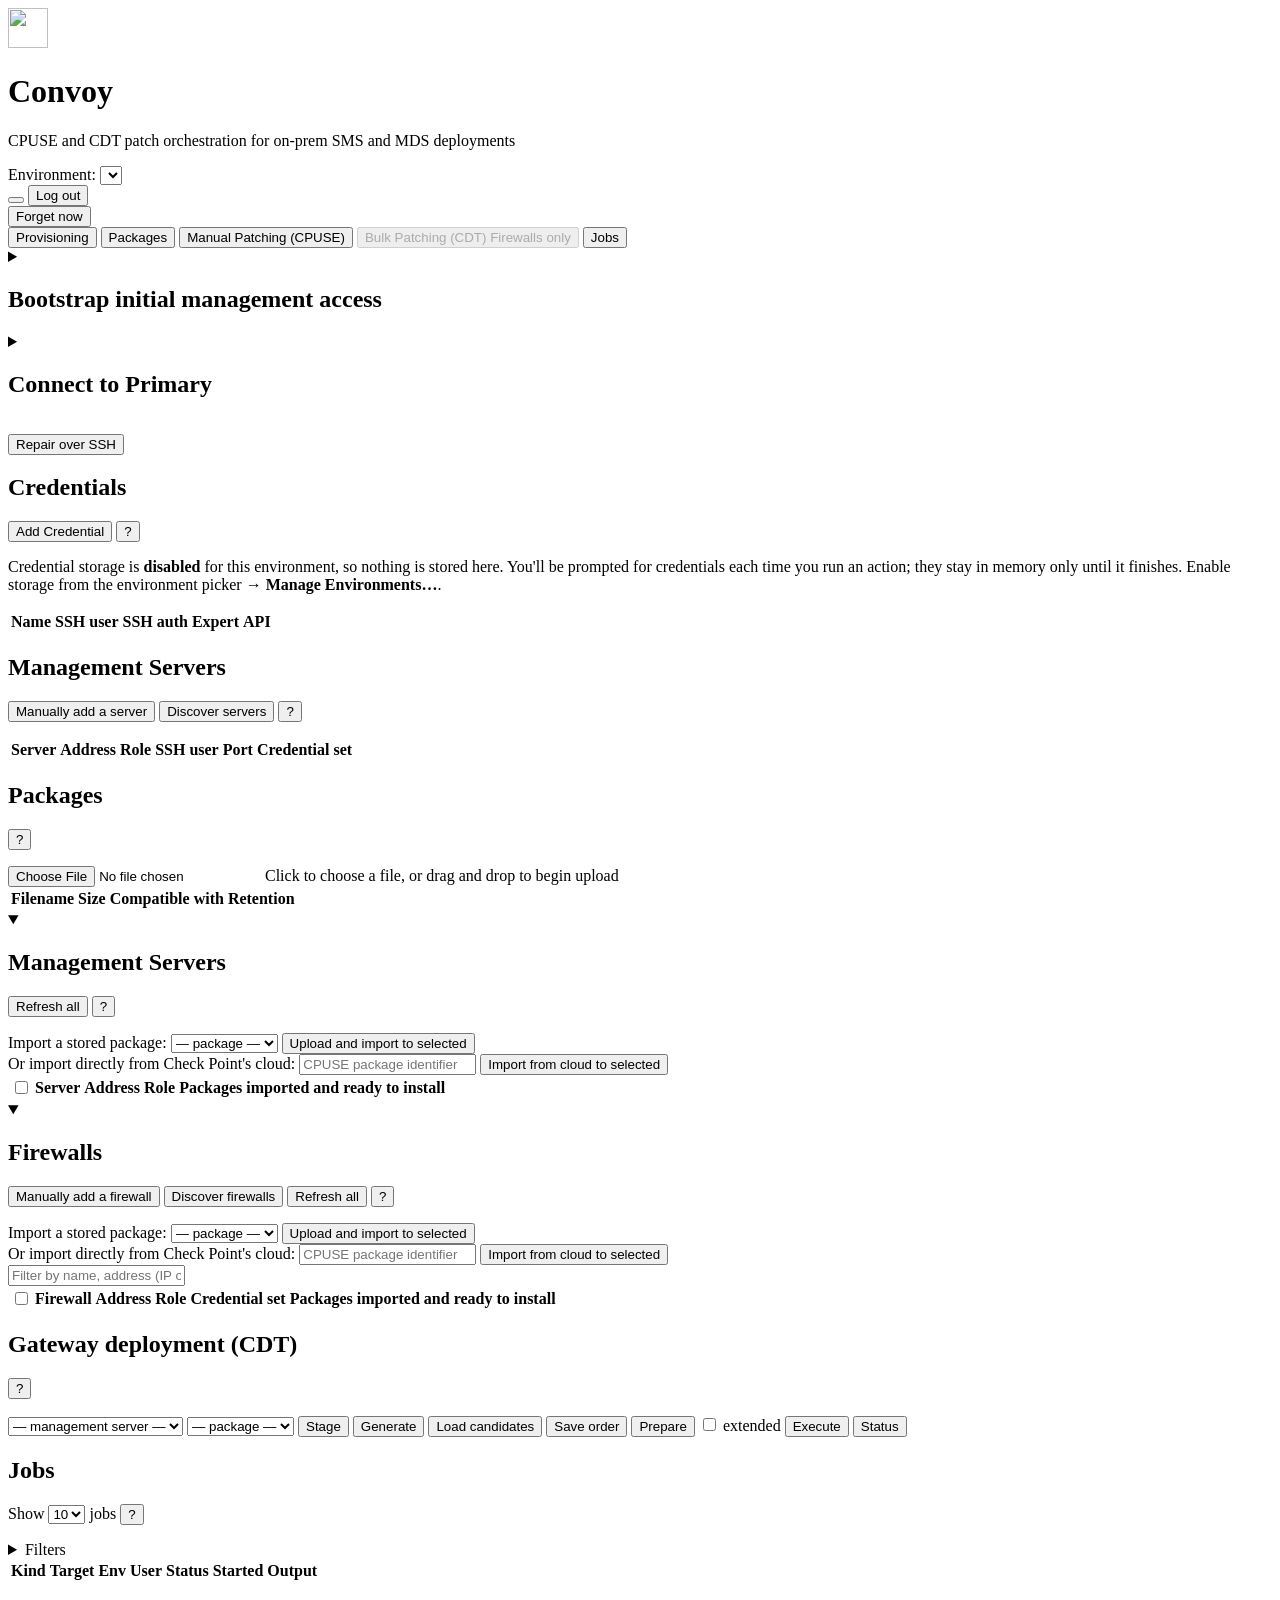
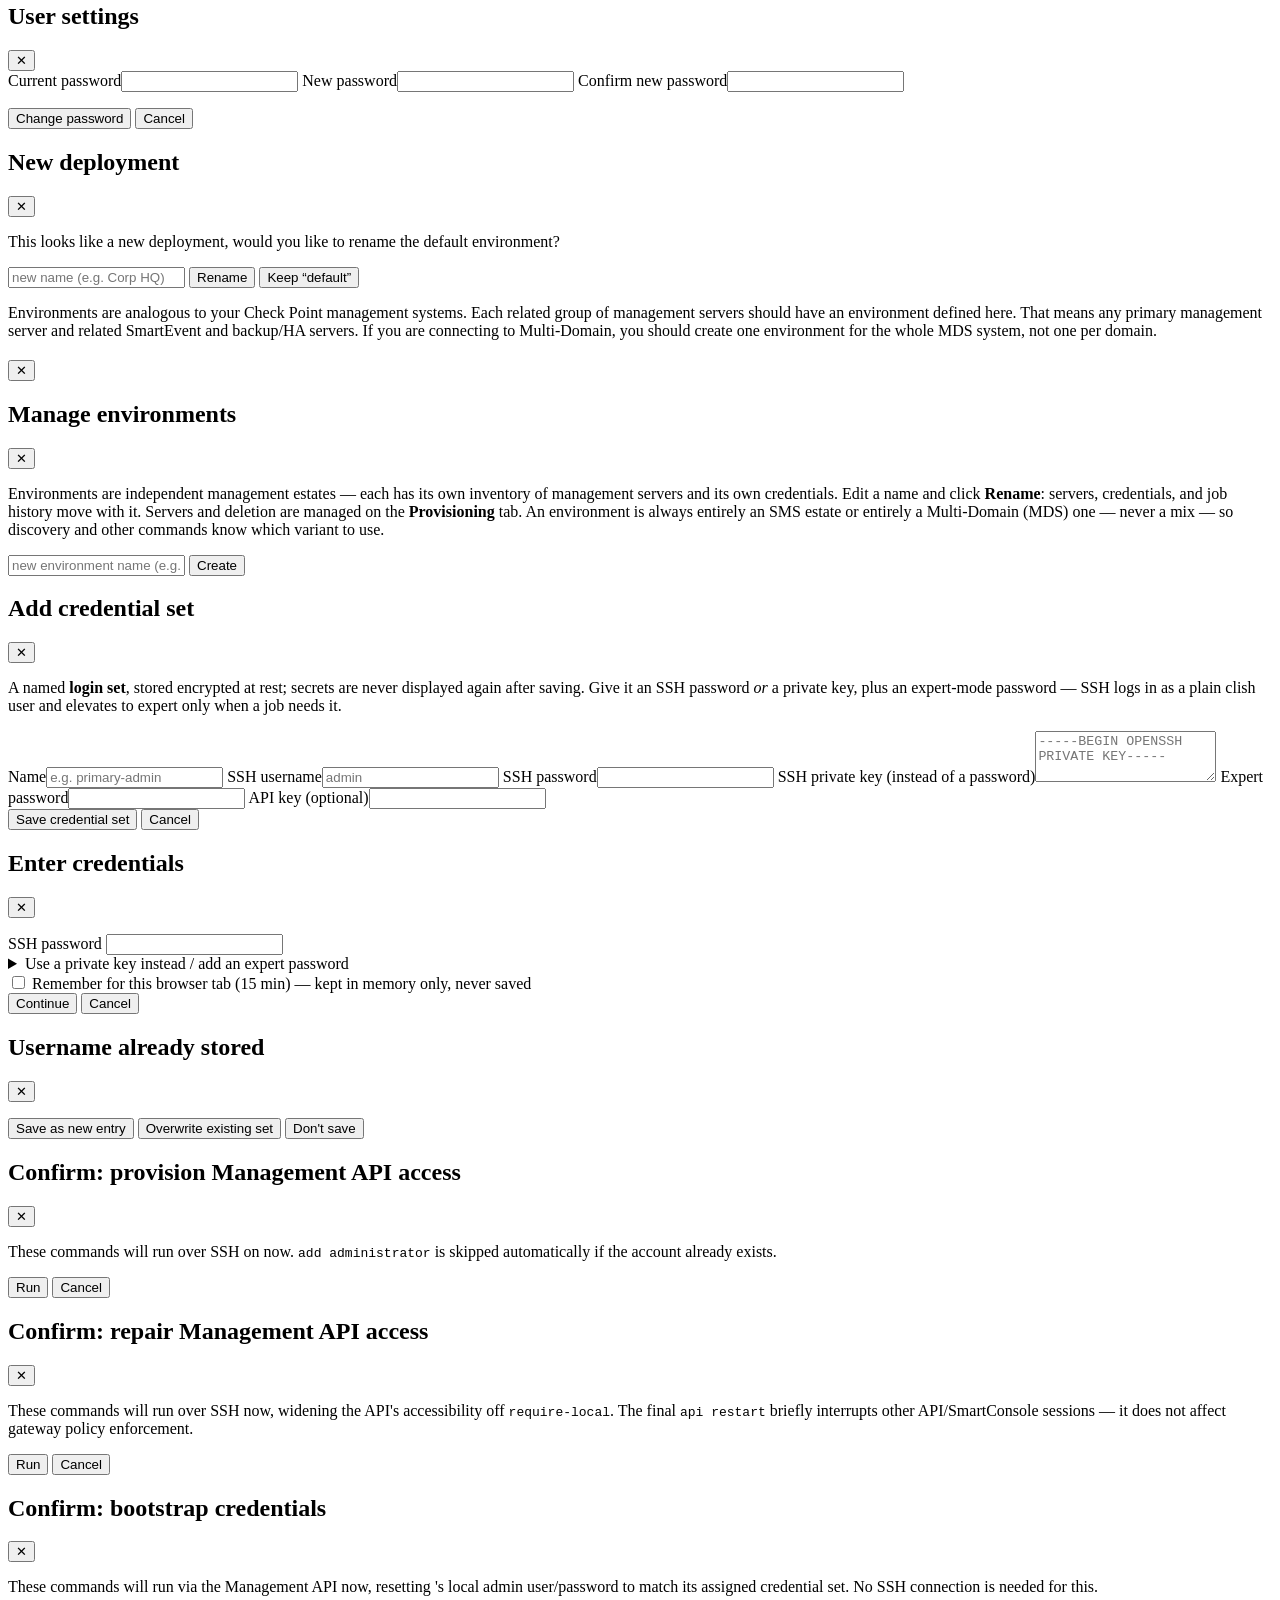
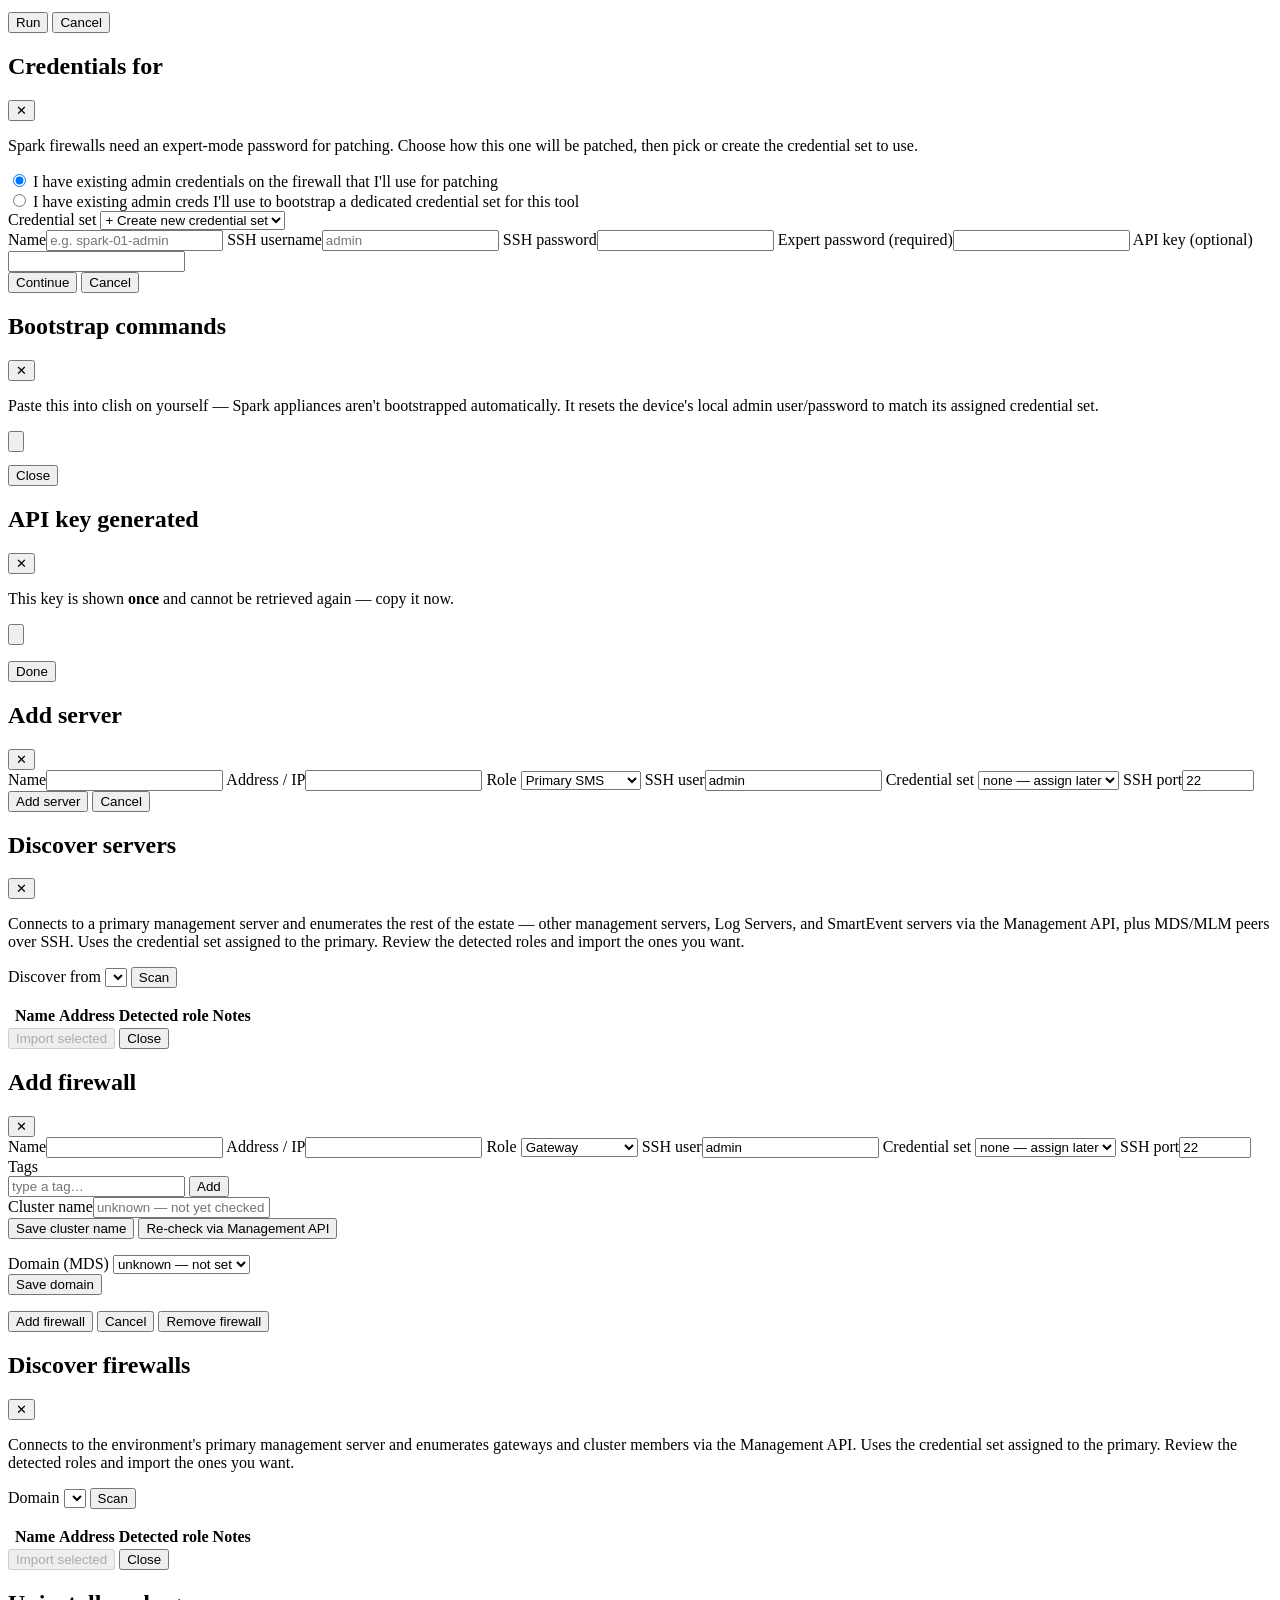
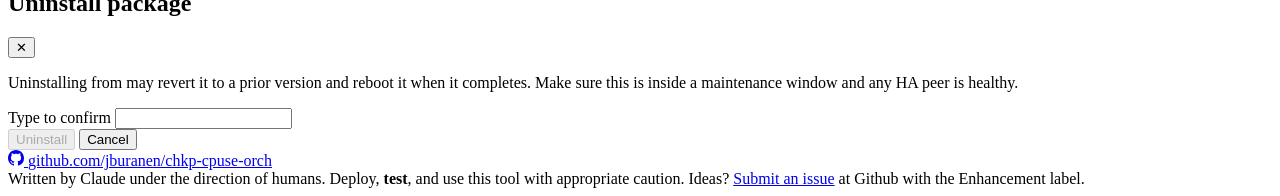
==== src/chkp_cpuse_orch/web/static/index.html @ 34245d14 "v0.65.0: per-panel help modal; remove tab-guide bar; firewalls-table tweaks Closes the "built-in hel" ====
<!DOCTYPE html>
<!--
  chkp-cpuse-orch — management UI.

  This file is deliberately plain, hand-editable HTML: no build step, no
  framework, no templating engine. Edit it, refresh the browser, done.
  Dynamic data is filled in by /js/app.js using the <template> elements below —
  the repeated markup (table rows, cards) lives HERE, in HTML, not in JS strings.

  Layout: five tabs (nav below the header, one .tab-panel each), including a
  dedicated Jobs tab. Default tab: Provisioning when no management servers are
  in the inventory, Management otherwise (see app.js).
-->
<html lang="en">
<head>
  <meta charset="utf-8">
  <meta name="viewport" content="width=device-width, initial-scale=1">
  <title>Convoy</title>
  <link rel="icon" href="/favicon.svg" type="image/svg+xml">
  <link rel="stylesheet" href="/css/app.css">
</head>
<body>

<header>
  <div id="header-top">
    <div id="header-title">
      <img src="/favicon.svg" alt="" id="header-logo" width="40" height="40">
      <div>
        <h1>Convoy</h1>
        <p class="subtitle">CPUSE and CDT patch orchestration for on-prem SMS and MDS deployments</p>
      </div>
    </div>
    <!-- right-aligned header cluster: env picker, then session controls below it -->
    <div id="header-right">
      <!-- environment picker: top-right, same line as the title -->
      <div id="env-row">
        <label class="muted" for="env-picker">Environment:</label>
        <select id="env-picker"><!-- filled from /api/environments --></select>
      </div>
      <!-- Signed-in user + logout; shown only when auth is enabled. Sits below
           the picker. The username opens the User Settings modal (password
           change; basic-auth only — see app.js initAuth). Logout also clears
           any credentials cached in this tab (see app.js). -->
      <div id="session-row" class="hidden">
        <button id="session-user" class="link-btn"></button>
        <button id="logout-btn" class="small secondary">Log out</button>
      </div>
    </div>
  </div>
  <div id="status-chips">
    <!-- filled by refreshStatus(); shows a warning chip if credentials are locked -->
  </div>
  <!-- Shown only when this tab is holding session-cached credentials for a
       storage-disabled environment (in memory only; cleared here or on reload). -->
  <div id="cred-cache-note" class="hidden">
    <span id="cred-cache-text"></span>
    <button id="cred-cache-forget" class="small">Forget now</button>
  </div>
</header>

<!-- Tabs live OUTSIDE <header> on purpose: a position:sticky element can only
     stay pinned within the height of its containing block, and <header> is
     short (title + status chips) — nested there, #tabs would run out of room
     to stick a screen's height into any tab's content and just scroll away
     with the rest of the header. As a sibling of <header>/<main>/<footer>
     directly under <body> (tall as the whole page), it has room to stay
     pinned to the top of the viewport for the full scroll. -->
<nav id="tabs">
  <button class="tab-btn" data-tab="provisioning">Provisioning</button>
  <button class="tab-btn" data-tab="packages">Packages</button>
  <button class="tab-btn" data-tab="management">Manual Patching (CPUSE)</button>
  <button class="tab-btn wip" data-tab="gateways" disabled
          title="Work in progress — coming soon">Bulk Patching (CDT) Firewalls only</button>
  <button class="tab-btn" data-tab="jobs">Jobs<span id="jobs-badge" class="tab-badge hidden"></span></button>
</nav>

<main>

  <!-- ┌────────────────────── TAB 1: Provisioning ──────────────────────┐ -->
  <div class="tab-panel" id="tab-provisioning">

    <section id="provision">
      <!-- Collapsed by default once there's nothing left to set up: the
           Servers table's primary is fully provisioned (see
           hasProvisionedPrimary in app.js). Left open otherwise, since
           bootstrapping is likely still needed. Computed once per environment
           load/switch by updateProvisionCollapse(), not re-forced on every
           refresh, so it never overrides a manual toggle — reopen it anytime
           to review the commands again. The Generate commands button lives
           inside the details body so it hides along with everything else
           when collapsed. -->
      <details id="provision-details" class="collapsible-panel">
        <summary><h2>Bootstrap initial management access</h2></summary>
        <div class="section-head-actions">
          <button type="submit" form="provision-form" id="prov-generate" class="small">Generate commands</button>
          <button type="button" class="help-btn" data-help="provision" title="About this panel" aria-label="About this panel">?</button>
        </div>
        <p class="hint" id="hint-provision"></p>
        <form id="provision-form">
          <div class="field-grid">
            <label for="prov-cred-name">Credential name</label>
            <label for="prov-username">Username</label>
            <label for="prov-password">Password</label>
            <input type="text" id="prov-cred-name" placeholder="e.g. primary-admin">
            <input type="text" id="prov-username" placeholder="e.g. svc-patch" required>
            <input type="password" id="prov-password" placeholder="8+ characters" required>
          </div>
        </form>
        <div id="prov-clish-notes" class="prov-notes hidden"></div>
        <div id="prov-clish-wrap" class="output-pane hidden">
          <div class="output-body">
            <button type="button" class="copy-icon" data-copy="prov-clish-output" title="Copy to clipboard" aria-label="Copy to clipboard">
              <svg viewBox="0 0 24 24" fill="none" stroke="currentColor" stroke-width="2" stroke-linecap="round" stroke-linejoin="round" aria-hidden="true">
                <rect x="9" y="9" width="13" height="13" rx="2" ry="2"></rect>
                <path d="M5 15H4a2 2 0 0 1-2-2V4a2 2 0 0 1 2-2h9a2 2 0 0 1 2 2v1"></path>
              </svg>
            </button>
            <pre id="prov-clish-output" class="job-events mono"></pre>
          </div>
        </div>
        <!-- Saved-credential status: sits at the bottom, below the output box. -->
        <div id="prov-cred-status" class="prov-notes hidden"></div>
      </details>
    </section>

    <section id="connect-primary">
      <!-- Collapses together with #provision-details once hasProvisionedPrimary
           is true (see updateProvisionCollapse in app.js) — reopen anytime to
           retry a failed connection or regenerate the API key. Replaces the
           old standalone "Connect to Primary" modal: this now actually SSHes
           into the primary (using the credential set saved in step 1, or a
           typed SSH user when credential storage is disabled) and executes
           the Management API admin/API-key commands itself, instead of the
           operator pasting them into expert mode. -->
      <details id="connect-primary-details" class="collapsible-panel">
        <summary><h2>Connect to Primary</h2></summary>
        <div class="section-head-actions">
          <button type="submit" form="connect-primary-form" id="connect-primary-btn" class="small">Connect to Primary</button>
          <button type="button" class="help-btn" data-help="connect-primary" title="About this panel" aria-label="About this panel">?</button>
        </div>
        <p class="hint" id="hint-connect-primary"></p>
        <form id="connect-primary-form">
          <div class="field-grid">
            <label for="cp-name">Name</label>
            <label for="cp-address">Address / IP</label>
            <label for="cp-role">Role</label>
            <label for="cp-port">SSH port</label>
            <input type="text" id="cp-name" placeholder="e.g. mgmt-primary" required>
            <input type="text" id="cp-address" placeholder="hostname or IP" required>
            <select id="cp-role">
              <option value="primary_sms">Primary SMS</option>
              <option value="primary_mds">Primary MDS</option>
            </select>
            <input type="number" id="cp-port" value="22" min="1" max="65535">
          </div>
          <label id="cp-user-label">SSH user<input type="text" id="cp-user" value="admin"></label>
          <label id="cp-cred-label">Credential set
            <select id="cp-cred-select"><option value="">none — assign later</option></select>
          </label>
        </form>
        <div id="cp-status" class="prov-notes hidden"></div>
      </details>
      <!-- Proactive follow-up once Connect to Primary succeeds: checks the
           Management API is actually reachable (accessibility isn't scoped to
           require-local) right where it was just provisioned, instead of
           leaving that to surface later as a confusing 403 during discovery.
           Kept outside the <details> above so it stays visible even after a
           successful connect auto-collapses that panel (see
           updateProvisionCollapse). See services/api_access.py. -->
      <div id="cp-api-access" class="hint warn hidden">
        <p id="cp-api-access-message"></p>
        <button type="button" id="cp-api-access-repair" class="hidden">Repair over SSH</button>
      </div>
    </section>

    <section id="credentials">
      <div class="section-head">
        <h2>Credentials</h2>
        <div class="section-head-actions">
          <!-- Opens the Add Credential modal; hidden when storage is disabled. -->
          <button type="button" id="cred-add-btn" class="small">Add Credential</button>
          <button type="button" class="help-btn" data-help="credentials" title="About this panel" aria-label="About this panel">?</button>
        </div>
      </div>
      <p class="hint" id="hint-credentials"></p>
      <p class="hint warn hidden" id="cred-storage-notice">
        Credential storage is <strong>disabled</strong> for this environment, so
        nothing is stored here. You'll be prompted for credentials each time you run
        an action; they stay in memory only until it finishes. Enable storage from
        the environment picker → <strong>Manage Environments…</strong>.
      </p>
      <table id="credentials-table">
        <thead>
          <tr><th>Name</th><th>SSH user</th><th>SSH auth</th><th>Expert</th><th>API</th><th></th></tr>
        </thead>
        <tbody><!-- tpl-credential-row instances --></tbody>
      </table>
    </section>

    <section id="servers-info">
      <div class="section-head">
        <h2>Management Servers</h2>
        <div class="section-head-actions">
          <!-- Both hidden until hasProvisionedPrimary (app.js) — a primary
               server with a working Management API key — completing
               Connect to Primary above. -->
          <button type="button" id="add-server-btn" class="small hidden">Manually add a server</button>
          <!-- Scans the estate from the primary via the Management API (+ SSH for
               MDS) and offers the discovered servers for review before import. -->
          <button type="button" id="discover-btn" class="small hidden">Discover servers</button>
          <button type="button" class="help-btn" data-help="servers-info" title="About this panel" aria-label="About this panel">?</button>
        </div>
      </div>
      <p class="hint" id="hint-servers-info"></p>
      <table id="servers-info-table">
        <thead>
          <tr>
            <th>Server</th>
            <th>Address</th>
            <th>Role</th>
            <th>SSH user</th>
            <th>Port</th>
            <th>Credential set</th>
            <th></th>
          </tr>
        </thead>
        <tbody><!-- tpl-server-info-row instances --></tbody>
      </table>
    </section>

  </div>

  <!-- ┌────────────────────────── TAB 2: Packages ──────────────────────────┐ -->
  <div class="tab-panel" id="tab-packages">

    <section id="packages">
      <div class="section-head">
        <h2>Packages</h2>
        <div class="section-head-actions">
          <button type="button" class="help-btn" data-help="packages" title="About this panel" aria-label="About this panel">?</button>
        </div>
      </div>
      <p class="hint" id="hint-packages"></p>
      <label id="upload-field" for="upload-file">
        <input type="file" id="upload-file" class="sr-hide">
        <span id="upload-field-text">Click to choose a file, or drag and drop to begin upload</span>
      </label>
      <table id="packages-table">
        <thead>
          <tr>
            <th>Filename</th>
            <th>Size</th>
            <th>Compatible with</th>
            <th>Retention</th>
            <th></th>
          </tr>
        </thead>
        <tbody><!-- tpl-package-row / tpl-package-sha1-row / tpl-package-note-row instances --></tbody>
      </table>
    </section>

  </div>

  <!-- ┌────────────────────── TAB 3: Management ────────────────────────┐ -->
  <div class="tab-panel" id="tab-management">

    <section id="servers">
      <!-- Collapsible with the same UI factors as #provision-details (Provisioning
           / Bootstrap panel) — custom triangle centred between the title and the
           panel's right edge, action button(s) in the details body so they hide
           along with everything else when collapsed. Expanded by default (the
           "open" attribute), unlike Bootstrap, since this is the primary CPUSE
           working view. -->
      <details id="servers-details" class="collapsible-panel" open>
        <summary><h2>Management Servers</h2></summary>
        <div class="section-head-actions">
          <!-- Queries live show installer packages state for every server in
               this environment, one after another. -->
          <button type="button" id="refresh-all-btn" class="small">Refresh all</button>
          <button type="button" class="help-btn" data-help="servers" title="About this panel" aria-label="About this panel">?</button>
        </div>
        <p class="hint" id="hint-servers"></p>

        <div id="bulk-import">
          <div class="bulk-import-row">
            <label class="muted" for="bulk-import-package">Import a stored package:</label>
            <select id="bulk-import-package"><option value="">— package —</option></select>
            <button type="button" id="bulk-import-btn" class="small">Upload and import to selected</button>
          </div>
          <div class="bulk-import-row">
            <label class="muted" for="bulk-import-cloud-id">Or import directly from Check Point's cloud:</label>
            <input type="text" id="bulk-import-cloud-id" placeholder="CPUSE package identifier">
            <button type="button" id="bulk-import-cloud-btn" class="small">Import from cloud to selected</button>
          </div>
        </div>

        <table id="servers-table">
          <thead>
            <tr>
              <th class="col-select">
                <input type="checkbox" id="srv-select-all" title="select/deselect all servers">
              </th>
              <th class="col-nowrap">Server</th>
              <th class="col-nowrap">Address</th>
              <th class="col-nowrap">Role</th>
              <th class="col-fill">Packages imported and ready to install</th>
            </tr>
          </thead>
          <tbody><!-- tpl-server-row / tpl-server-state-row instances --></tbody>
        </table>
      </details>
    </section>

    <section id="firewalls">
      <!-- Same collapsible UI factors as #servers-details, a distinct entity:
           firewalls patched directly via CPUSE, one host at a time (not CDT's
           bulk gateway-fleet push, which stays on the Gateways tab). -->
      <details id="firewalls-details" class="collapsible-panel" open>
        <summary><h2>Firewalls</h2></summary>
        <div class="section-head-actions">
          <button type="button" id="add-firewall-btn" class="small">Manually add a firewall</button>
          <button type="button" id="discover-firewalls-btn" class="small">Discover firewalls</button>
          <button type="button" id="fw-refresh-all-btn" class="small">Refresh all</button>
          <button type="button" class="help-btn" data-help="firewalls" title="About this panel" aria-label="About this panel">?</button>
        </div>
        <p class="hint" id="hint-firewalls"></p>

        <div id="fw-bulk-import">
          <div class="bulk-import-row">
            <label class="muted" for="fw-bulk-import-package">Import a stored package:</label>
            <select id="fw-bulk-import-package"><option value="">— package —</option></select>
            <button type="button" id="fw-bulk-import-btn" class="small">Upload and import to selected</button>
          </div>
          <div class="bulk-import-row">
            <label class="muted" for="fw-bulk-import-cloud-id">Or import directly from Check Point's cloud:</label>
            <input type="text" id="fw-bulk-import-cloud-id" placeholder="CPUSE package identifier">
            <button type="button" id="fw-bulk-import-cloud-btn" class="small">Import from cloud to selected</button>
          </div>
        </div>

        <input type="text" id="fw-filter" class="fw-filter-input"
          placeholder="Filter by name, address (IP or CIDR), role, credential set, or tag — space-separated, all must match"
          autocomplete="off">
        <table id="firewalls-table">
          <thead>
            <tr>
              <th class="col-select">
                <input type="checkbox" id="fw-select-all" title="select/deselect all firewalls">
              </th>
              <th class="col-nowrap">Firewall</th>
              <th class="col-nowrap">Address</th>
              <th class="col-nowrap">Role</th>
              <th class="col-nowrap">Credential set</th>
              <th class="col-fill">Packages imported and ready to install</th>
            </tr>
          </thead>
          <tbody><!-- tpl-firewall-row / tpl-firewall-state-row instances --></tbody>
        </table>
      </details>
    </section>

  </div>

  <!-- ┌────────────────────── TAB 4: Gateways ──────────────────────────┐ -->
  <div class="tab-panel" id="tab-gateways">

    <section id="cdt">
      <div class="section-head">
        <h2>Gateway deployment (CDT)</h2>
        <div class="section-head-actions">
          <button type="button" class="help-btn" data-help="cdt" title="About this panel" aria-label="About this panel">?</button>
        </div>
      </div>
      <p class="hint" id="hint-cdt"></p>

      <div class="cdt-controls">
        <select id="cdt-server"><option value="">— management server —</option></select>
        <select id="cdt-package"><option value="">— package —</option></select>
        <button id="cdt-stage" class="small">Stage</button>
        <button id="cdt-generate" class="small">Generate</button>
        <button id="cdt-load" class="small">Load candidates</button>
        <button id="cdt-save" class="small">Save order</button>
        <button id="cdt-prepare" class="small">Prepare</button>
        <label class="muted"><input type="checkbox" id="cdt-extended"> extended</label>
        <button id="cdt-execute" class="small danger">Execute</button>
        <button id="cdt-status-btn" class="small">Status</button>
      </div>
      <div id="cdt-status" class="muted"></div>

      <table id="cdt-candidates-table">
        <thead><tr><!-- header cells filled from the CSV by app.js --></tr></thead>
        <tbody><!-- tpl-cdt-row instances --></tbody>
      </table>
    </section>

  </div>

  <!-- ┌────────────────────────── TAB 5: Jobs ──────────────────────────┐ -->
  <!-- Tracks both subsystems; jobs survive page reloads and run in the
       background regardless of which tab is open. -->
  <div class="tab-panel" id="tab-jobs">
    <section id="jobs">
      <div class="section-head">
        <h2>Jobs</h2>
        <div class="section-head-actions">
          <label id="jobs-limit-label" for="jobs-limit">
            Show
            <select id="jobs-limit">
              <option value="10">10</option>
              <option value="20">20</option>
              <option value="50">50</option>
              <option value="0">All</option>
            </select>
            jobs
          </label>
          <button type="button" class="help-btn" data-help="jobs" title="About this panel" aria-label="About this panel">?</button>
        </div>
      </div>
      <p class="hint" id="hint-jobs"></p>
      <!-- Multiselect filters, one per column — options are populated from
           /api/jobs/facets (every job that exists, not just the currently
           displayed page) by loadJobFacets() in app.js. Click toggles one
           option at a time (app.js intercepts the native "click replaces the
           whole selection" behavior); empty selection = no filter on that
           column. Collapsed by default; the summary shows how many are
           active so a filter narrowing the list stays visible even closed. -->
      <details class="jobs-filters-details">
        <summary>Filters<span id="jobs-filters-count" class="muted"></span></summary>
        <div class="jobs-filters">
          <label>Kind<select id="jobs-filter-kind" class="jobs-filter" multiple size="4"></select></label>
          <label>Target<select id="jobs-filter-target" class="jobs-filter" multiple size="4"></select></label>
          <label>Env<select id="jobs-filter-environment" class="jobs-filter" multiple size="4"></select></label>
          <label>User<select id="jobs-filter-user" class="jobs-filter" multiple size="4"></select></label>
          <label>Status<select id="jobs-filter-status" class="jobs-filter" multiple size="4"></select></label>
          <div class="jobs-filters-actions">
            <button type="button" id="jobs-filter-clear" class="small secondary">Clear filters</button>
            <span class="hint">Click an option to toggle it on/off; an empty column matches everything.</span>
          </div>
        </div>
      </details>
      <table id="jobs-table">
        <thead>
          <tr>
            <th>Kind</th>
            <th>Target</th>
            <th>Env</th>
            <th>User</th>
            <th>Status</th>
            <th>Started</th>
            <th>Output</th>
            <th></th>
          </tr>
        </thead>
        <tbody><!-- tpl-job-row instances --></tbody>
      </table>
    </section>
  </div>

</main>

<!-- ============ User Settings modal (opened by clicking the username) ======= -->
<!-- Basic-auth only (see app.js initAuth) — LDAP passwords are directory-managed,
     so the header's username isn't clickable in that case. -->
<div id="user-settings-modal" class="modal hidden" role="dialog" aria-modal="true" aria-labelledby="user-settings-title">
  <div class="modal-card narrow">
    <div class="modal-head">
      <h2 id="user-settings-title">User settings</h2>
      <button id="user-settings-close" class="small" title="Close">✕</button>
    </div>
    <form id="user-settings-form" class="stacked">
      <label>Current password<input type="password" id="us-current-password" autocomplete="current-password" required></label>
      <label>New password<input type="password" id="us-new-password" autocomplete="new-password" minlength="8" required></label>
      <label>Confirm new password<input type="password" id="us-confirm-password" autocomplete="new-password" minlength="8" required></label>
      <p id="user-settings-error" class="login-error hidden" role="alert"></p>
      <div class="cred-modal-actions">
        <button type="submit">Change password</button>
        <button type="button" id="user-settings-cancel" class="secondary">Cancel</button>
      </div>
    </form>
  </div>
</div>

<!-- ============ First-run welcome modal ===================================== -->
<!-- Shown on a brand-new deployment: exactly one environment ("default")
     with no servers, credentials, or packages yet. Offers renaming the default
     environment before any data is attached to its name. Only an explicit
     choice (Rename / Keep) is remembered per browser (localStorage); closing
     via ✕/backdrop/Escape shows it again on the next load. -->
<div id="welcome-modal" class="modal hidden" role="dialog" aria-modal="true" aria-labelledby="welcome-title">
  <div class="modal-card narrow">
    <div class="modal-head">
      <h2 id="welcome-title">New deployment</h2>
      <button id="welcome-close" class="small" title="Close">✕</button>
    </div>
    <p class="hint">
      This looks like a new deployment, would you like to rename the default environment? 
    </p>
    <form id="welcome-form">
      <input type="text" id="welcome-name" placeholder="new name (e.g. Corp HQ)">
      <button type="submit">Rename</button>
      <button type="button" id="welcome-keep" class="secondary">Keep “default”</button>
    </form>
    <p class="hint"> 
      Environments are analogous to your Check Point management systems. Each related 
      group of management servers should have an environment defined here. That means any 
      primary management server and related SmartEvent and backup/HA servers. If you are 
      connecting to Multi-Domain, you should create one environment for the whole MDS 
      system, not one per domain.
    </p>
  </div>
</div>

<!-- ============ Manage Environments modal (opened from the picker) ========== -->
<!-- Create + rename only: a rename moves the environment's servers, credentials,
     and job history to the new name atomically. Server add/remove, deletion, and
     credentials all live on the Provisioning tab. -->
<!-- ============ Panel help modal (opened from a panel's ? button) =========== -->
<!-- One shared modal for every panel's long-form help text. Content is filled
     in per open by openHelpModal() (app.js) from PANEL_HELP (panel-help.js) —
     the body below is intentionally empty in markup. -->
<div id="help-modal" class="modal hidden" role="dialog" aria-modal="true" aria-labelledby="help-modal-title">
  <div class="modal-card narrow">
    <div class="modal-head">
      <h2 id="help-modal-title"></h2>
      <button id="help-modal-close" class="small" title="Close">✕</button>
    </div>
    <div id="help-modal-body"><!-- filled by openHelpModal() --></div>
  </div>
</div>

<div id="env-modal" class="modal hidden" role="dialog" aria-modal="true" aria-labelledby="env-modal-title">
  <div class="modal-card">
    <div class="modal-head">
      <h2 id="env-modal-title">Manage environments</h2>
      <button id="env-modal-close" class="small" title="Close">✕</button>
    </div>
    <p class="hint">
      Environments are independent management estates — each has its own inventory
      of management servers and its own credentials. Edit a name and click
      <strong>Rename</strong>: servers, credentials, and job history move with it.
      Servers and deletion are managed on the <strong>Provisioning</strong> tab. An
      environment is always entirely an SMS estate or entirely a Multi-Domain
      (MDS) one — never a mix — so discovery and other commands know which
      variant to use.
    </p>
    <ul id="env-manage-list"><!-- tpl-env-manage-row instances --></ul>
    <form id="env-add-form">
      <input type="text" id="env-add-name" placeholder="new environment name (e.g. Corp HQ)" required>
      <button type="submit">Create</button>
    </form>
  </div>
</div>

<!-- ============ Add Credential modal (opened from the Credentials panel) ===== -->
<!-- The credential-set editor lives here (not inline in the panel); the panel's
     "Add Credential" button opens it. Saving a set closes the modal and resets
     the form so no secrets linger in the DOM. -->
<div id="cred-add-modal" class="modal hidden" role="dialog" aria-modal="true" aria-labelledby="cred-add-title">
  <div class="modal-card narrow">
    <div class="modal-head">
      <h2 id="cred-add-title">Add credential set</h2>
      <button id="cred-add-close" class="small" title="Close">✕</button>
    </div>
    <p class="hint" id="cred-add-hint">
      A named <strong>login set</strong>, stored encrypted at rest; secrets are never
      displayed again after saving. Give it an SSH password <em>or</em> a private key,
      plus an expert-mode password — SSH logs in as a plain clish user and elevates to
      expert only when a job needs it.
    </p>
    <p class="hint hidden" id="cred-edit-hint"></p>
    <form id="credential-form" class="stacked">
      <label>Name<input type="text" id="cs-name" placeholder="e.g. primary-admin" required></label>
      <label id="cs-ssh-user-label"><span class="cs-label-text">SSH username</span><input type="text" id="cs-ssh-user" placeholder="admin"></label>
      <label class="cs-ssh-field">SSH password<input type="password" id="cs-ssh-password" autocomplete="new-password"></label>
      <label class="cs-ssh-field">SSH private key (instead of a password)<textarea id="cs-ssh-key" rows="3" placeholder="-----BEGIN OPENSSH PRIVATE KEY-----"></textarea></label>
      <label class="cs-ssh-field">Expert password<input type="password" id="cs-expert" autocomplete="new-password"></label>
      <label id="cs-api-label"><span class="cs-label-text">API key (optional)</span><input type="password" id="cs-api" autocomplete="new-password"></label>
      <div class="cred-modal-actions">
        <button type="submit">Save credential set</button>
        <button type="button" id="cred-add-cancel" class="secondary">Cancel</button>
      </div>
    </form>
  </div>
</div>

<!-- ============ Credential prompt (storage-disabled environments) =========== -->
<!-- Shown before any SSH action when the current environment does not store
     credentials. Whatever is entered is sent with that single request and lives
     in memory only until the job/query finishes — never written to disk. -->
<div id="cred-modal" class="modal hidden" role="dialog" aria-modal="true" aria-labelledby="cred-modal-title">
  <div class="modal-card narrow">
    <div class="modal-head">
      <h2 id="cred-modal-title">Enter credentials</h2>
      <button id="cred-modal-close" class="small" title="Close">✕</button>
    </div>
    <p class="hint" id="cred-modal-hint"></p>
    <form id="cred-modal-form">
      <label>SSH password
        <input type="password" id="cm-password" autocomplete="off">
      </label>
      <details id="cm-more">
        <summary>Use a private key instead / add an expert password</summary>
        <label>SSH private key
          <textarea id="cm-key" rows="3" placeholder="-----BEGIN OPENSSH PRIVATE KEY-----"></textarea>
        </label>
        <label>Expert password
          <input type="password" id="cm-expert" autocomplete="off">
        </label>
      </details>
      <label class="cm-remember">
        <input type="checkbox" id="cm-remember">
        Remember for this browser tab (15 min) — kept in memory only, never saved
      </label>
      <div class="cred-modal-actions">
        <button type="submit">Continue</button>
        <button type="button" id="cred-modal-cancel" class="secondary">Cancel</button>
      </div>
    </form>
  </div>
</div>

<!-- ============ Bootstrap credential overwrite gate (Provisioning tab) ====== -->
<!-- Shown when the SSH username just provisioned already backs another stored
     credential set. Blocks the silent save until the operator picks one of the
     three outcomes explicitly. -->
<div id="prov-overwrite-modal" class="modal hidden" role="dialog" aria-modal="true" aria-labelledby="prov-overwrite-title">
  <div class="modal-card narrow">
    <div class="modal-head">
      <h2 id="prov-overwrite-title">Username already stored</h2>
      <button id="prov-overwrite-close" class="small" title="Close">✕</button>
    </div>
    <p class="hint" id="prov-overwrite-hint"></p>
    <div class="cred-modal-actions">
      <button type="button" id="prov-overwrite-new">Save as new entry</button>
      <button type="button" id="prov-overwrite-overwrite" class="danger">Overwrite existing set</button>
      <button type="button" id="prov-overwrite-skip" class="secondary">Don't save</button>
    </div>
  </div>
</div>

<!-- ============ Connect-to-Primary confirm modal (Provisioning tab) ========= -->
<!-- Shows the exact Management API commands before Connect to Primary runs
     them over SSH — the "dry-run first" confirm step. Populated from
     GET .../connect-primary/preview; Run submits the connect-primary job. -->
<div id="connect-primary-confirm-modal" class="modal hidden" role="dialog" aria-modal="true" aria-labelledby="connect-primary-confirm-title">
  <div class="modal-card">
    <div class="modal-head">
      <h2 id="connect-primary-confirm-title">Confirm: provision Management API access</h2>
      <button id="connect-primary-confirm-close" class="small" title="Close">✕</button>
    </div>
    <p class="hint">
      These commands will run over SSH on <strong id="connect-primary-confirm-target"></strong> now.
      <code>add administrator</code> is skipped automatically if the account already exists.
    </p>
    <div id="connect-primary-confirm-notes" class="prov-notes hidden"></div>
    <div class="output-pane">
      <div class="output-body">
        <pre id="connect-primary-confirm-output" class="job-events mono"></pre>
      </div>
    </div>
    <div class="cred-modal-actions">
      <button type="button" id="connect-primary-confirm-run">Run</button>
      <button type="button" id="connect-primary-confirm-cancel" class="secondary">Cancel</button>
    </div>
  </div>
</div>

<!-- ============ Repair API access confirm modal (Provisioning tab) ========== -->
<!-- Opened from "Repair over SSH" in the Connect to Primary panel, once the
     proactive api-access diagnose that runs right after a successful connect
     confirms the Management API is scoped to accessibility require-local.
     Shows the exact mgmt_cli sequence before it runs, same pattern as
     connect-primary-confirm above. -->
<div id="api-access-repair-confirm-modal" class="modal hidden" role="dialog" aria-modal="true" aria-labelledby="api-access-repair-confirm-title">
  <div class="modal-card">
    <div class="modal-head">
      <h2 id="api-access-repair-confirm-title">Confirm: repair Management API access</h2>
      <button id="api-access-repair-confirm-close" class="small" title="Close">✕</button>
    </div>
    <p class="hint warn">
      These commands will run over SSH now, widening the API's accessibility off
      <code>require-local</code>. The final <code>api restart</code> briefly interrupts other
      API/SmartConsole sessions — it does not affect gateway policy enforcement.
    </p>
    <div class="output-pane">
      <div class="output-body">
        <pre id="api-access-repair-confirm-output" class="job-events mono"></pre>
      </div>
    </div>
    <div class="cred-modal-actions">
      <button type="button" id="api-access-repair-confirm-run">Run</button>
      <button type="button" id="api-access-repair-confirm-cancel" class="secondary">Cancel</button>
    </div>
  </div>
</div>

<!-- ============ Bootstrap credentials confirm modal (CPUSE tab, Firewalls) === -->
<!-- Opened from the Firewalls panel's "Bootstrap Credentials" link, shown
     only after a status-refresh SSH authentication failure. Pushes the
     firewall's currently-assigned credential set onto the gateway via the
     Management API (run-script) instead of SSH — the same clish commands
     the Provisioning tab's bootstrap panel generates, since SSH is exactly
     what's broken here. Same preview-then-confirm pattern as
     api-access-repair-confirm-modal above. -->
<div id="fw-bootstrap-creds-confirm-modal" class="modal hidden" role="dialog" aria-modal="true" aria-labelledby="fw-bootstrap-creds-confirm-title">
  <div class="modal-card">
    <div class="modal-head">
      <h2 id="fw-bootstrap-creds-confirm-title">Confirm: bootstrap credentials</h2>
      <button id="fw-bootstrap-creds-confirm-close" class="small" title="Close">✕</button>
    </div>
    <p class="hint warn">
      These commands will run via the Management API now, resetting
      <strong id="fw-bootstrap-creds-confirm-target"></strong>'s local admin user/password to
      match its assigned credential set. No SSH connection is needed for this.
    </p>
    <div class="output-pane">
      <div class="output-body">
        <pre id="fw-bootstrap-creds-confirm-output" class="job-events mono"></pre>
      </div>
    </div>
    <div class="cred-modal-actions">
      <button type="button" id="fw-bootstrap-creds-confirm-run">Run</button>
      <button type="button" id="fw-bootstrap-creds-confirm-cancel" class="secondary">Cancel</button>
    </div>
  </div>
</div>

<!-- ============ Spark bootstrap-admin commands modal (CPUSE tab, Firewalls) === -->
<!-- Opened from the Firewalls panel's "Show Bootstrap Commands" link, shown only
     after a status-refresh SSH authentication failure on a Spark (Gaia Embedded)
     firewall. Unlike fw-bootstrap-creds-confirm-modal above (full Gaia, pushed
     automatically via the Management API), this is display-only — Spark's
     clish speaks a different command family (`add administrator`, not `add
     user`/`set user password-hash`/`add rba`), and Management-API run-script
     support on Spark appliances isn't established, so the operator pastes this
     into the device's own clish shell (operator-directed, 2026-08-18). -->
<!-- ============ Spark firewall credential scenario modal ===================== -->
<!-- Shown when adding a Spark (Gaia Embedded) firewall in a storage-enabled
     environment — manually (role changed to Spark Firewall) or per-row during
     Discover Firewalls import. Spark patching needs an expert-mode password
     (services/gateway_bootstrap.py), so this is the one place a credential set's
     expert password is required, not optional. Resolves to a credential set name
     either way: pick an existing one, or create a new one inline (same fields for
     both scenarios — the radio choice only changes the copy and whether the
     existing Spark bootstrap-commands modal (#fw-spark-bootstrap-modal, below)
     auto-opens afterward for the operator to paste into clish themselves. -->
<div id="fw-spark-cred-modal" class="modal hidden" role="dialog" aria-modal="true" aria-labelledby="fw-spark-cred-title">
  <div class="modal-card narrow">
    <div class="modal-head">
      <h2 id="fw-spark-cred-title">Credentials for <span id="fw-spark-cred-target"></span></h2>
      <button id="fw-spark-cred-close" class="small" title="Close">✕</button>
    </div>
    <p class="hint">
      Spark firewalls need an expert-mode password for patching. Choose how this
      one will be patched, then pick or create the credential set to use.
    </p>
    <form id="fw-spark-cred-form" class="stacked">
      <div class="radio-option">
        <input type="radio" name="fw-spark-cred-scenario" id="fw-spark-cred-scenario-direct" value="direct" checked>
        <label for="fw-spark-cred-scenario-direct">I have existing admin credentials on the firewall that I'll use for patching</label>
      </div>
      <div class="radio-option">
        <input type="radio" name="fw-spark-cred-scenario" id="fw-spark-cred-scenario-bootstrap" value="bootstrap">
        <label for="fw-spark-cred-scenario-bootstrap">I have existing admin creds I'll use to bootstrap a dedicated credential set for this tool</label>
      </div>
      <label>Credential set
        <select id="fw-spark-cred-select"><option value="">+ Create new credential set</option></select>
      </label>
      <div id="fw-spark-cred-new-fields">
        <label>Name<input type="text" id="fw-spark-cred-name" placeholder="e.g. spark-01-admin"></label>
        <label>SSH username<input type="text" id="fw-spark-cred-user" placeholder="admin"></label>
        <label>SSH password<input type="password" id="fw-spark-cred-password" autocomplete="new-password"></label>
        <label>Expert password (required)<input type="password" id="fw-spark-cred-expert" autocomplete="new-password"></label>
        <label>API key (optional)<input type="password" id="fw-spark-cred-api" autocomplete="new-password"></label>
      </div>
      <div class="cred-modal-actions">
        <button type="submit">Continue</button>
        <button type="button" id="fw-spark-cred-cancel" class="secondary">Cancel</button>
      </div>
    </form>
  </div>
</div>

<div id="fw-spark-bootstrap-modal" class="modal hidden" role="dialog" aria-modal="true" aria-labelledby="fw-spark-bootstrap-title">
  <div class="modal-card">
    <div class="modal-head">
      <h2 id="fw-spark-bootstrap-title">Bootstrap commands</h2>
      <button id="fw-spark-bootstrap-close" class="small" title="Close">✕</button>
    </div>
    <p class="hint warn">
      Paste this into clish on <strong id="fw-spark-bootstrap-target"></strong> yourself —
      Spark appliances aren't bootstrapped automatically. It resets the device's
      local admin user/password to match its assigned credential set.
    </p>
    <div class="output-pane">
      <div class="output-body">
        <button type="button" class="copy-icon" data-copy="fw-spark-bootstrap-output" title="Copy to clipboard" aria-label="Copy to clipboard">
          <svg viewBox="0 0 24 24" fill="none" stroke="currentColor" stroke-width="2" stroke-linecap="round" stroke-linejoin="round" aria-hidden="true">
            <rect x="9" y="9" width="13" height="13" rx="2" ry="2"></rect>
            <path d="M5 15H4a2 2 0 0 1-2-2V4a2 2 0 0 1 2-2h9a2 2 0 0 1 2 2v1"></path>
          </svg>
        </button>
        <pre id="fw-spark-bootstrap-output" class="job-events mono"></pre>
      </div>
    </div>
    <div class="cred-modal-actions">
      <button type="button" id="fw-spark-bootstrap-ok" class="secondary">Close</button>
    </div>
  </div>
</div>

<!-- ============ API key reveal modal (Provisioning tab) ====================== -->
<!-- Shown once, right after a successful connect-primary job — the key is
     fetched via GET /api/jobs/{id}/reveal-api-key, which returns it exactly
     once and never logs it anywhere. -->
<div id="api-key-reveal-modal" class="modal hidden" role="dialog" aria-modal="true" aria-labelledby="api-key-reveal-title">
  <div class="modal-card narrow">
    <div class="modal-head">
      <h2 id="api-key-reveal-title">API key generated</h2>
      <button id="api-key-reveal-close" class="small" title="Close">✕</button>
    </div>
    <p class="hint warn">
      This key is shown <strong>once</strong> and cannot be retrieved again — copy it now.
    </p>
    <div class="output-pane">
      <div class="output-body">
        <button type="button" class="copy-icon" data-copy="api-key-reveal-output" title="Copy to clipboard" aria-label="Copy to clipboard">
          <svg viewBox="0 0 24 24" fill="none" stroke="currentColor" stroke-width="2" stroke-linecap="round" stroke-linejoin="round" aria-hidden="true">
            <rect x="9" y="9" width="13" height="13" rx="2" ry="2"></rect>
            <path d="M5 15H4a2 2 0 0 1-2-2V4a2 2 0 0 1 2-2h9a2 2 0 0 1 2 2v1"></path>
          </svg>
        </button>
        <pre id="api-key-reveal-output" class="job-events mono"></pre>
      </div>
    </div>
    <p id="api-key-reveal-saved" class="hint hidden"></p>
    <div class="cred-modal-actions">
      <button type="button" id="api-key-reveal-done">Done</button>
    </div>
  </div>
</div>

<!-- ============ Add/Edit server modal (Provisioning tab) ===================== -->
<!-- Shared by "Manually add a server" and each row's Edit button. In edit mode
     Name is locked (add/update is upsert-by-name, so changing it would create a
     new server rather than rename this one); in add mode it's free-text. -->
<div id="server-modal" class="modal hidden" role="dialog" aria-modal="true" aria-labelledby="server-modal-title">
  <div class="modal-card narrow">
    <div class="modal-head">
      <h2 id="server-modal-title">Add server</h2>
      <button id="server-modal-close" class="small" title="Close">✕</button>
    </div>
    <form id="server-form" class="stacked">
      <label>Name<input type="text" id="sm-name" required></label>
      <label>Address / IP<input type="text" id="sm-address" required></label>
      <label>Role
        <select id="sm-role">
          <option value="primary_sms">Primary SMS</option>
          <option value="secondary_sms">Secondary SMS</option>
          <option value="log_server">Log Server</option>
          <option value="primary_mds">Primary MDS</option>
          <option value="secondary_mds">Secondary MDS</option>
          <option value="mlm">MLM</option>
          <option value="smartevent">SmartEvent</option>
        </select>
      </label>
      <label id="sm-user-label">SSH user<input type="text" id="sm-user" value="admin"></label>
      <label id="sm-cred-label" class="hidden">Credential set
        <select id="sm-cred-select"><option value="">none — assign later</option></select>
      </label>
      <label id="sm-port-label">SSH port<input type="number" id="sm-port" value="22" min="1" max="65535"></label>
      <div class="cred-modal-actions">
        <button type="submit" id="server-modal-submit">Add server</button>
        <button type="button" id="server-modal-cancel" class="secondary">Cancel</button>
      </div>
    </form>
  </div>
</div>

<!-- ============ Discover servers modal (opened from the Provisioning tab) ==== -->
<!-- Scans the estate from a chosen primary and lets the operator review/correct the
     detected servers + roles before importing. Import reuses the add-server API. -->
<div id="discover-modal" class="modal hidden" role="dialog" aria-modal="true" aria-labelledby="discover-title">
  <div class="modal-card">
    <div class="modal-head">
      <h2 id="discover-title">Discover servers</h2>
      <button id="discover-close" class="small" title="Close">✕</button>
    </div>
    <p class="hint">
      Connects to a primary management server and enumerates the rest of the estate —
      other management servers, Log Servers, and SmartEvent servers via the Management
      API, plus MDS/MLM peers over SSH. Uses the credential set assigned to the primary.
      Review the detected roles and import the ones you want.
    </p>
    <form id="discover-form">
      <label>Discover from
        <select id="discover-primary"><!-- filled with the environment's servers --></select>
      </label>
      <button type="submit" id="discover-run">Scan</button>
    </form>
    <p class="hint" id="discover-status"></p>
    <div id="discover-warnings" class="hint warn hidden"></div>
    <table id="discover-table" class="hidden">
      <thead>
        <tr>
          <th></th><th>Name</th><th>Address</th><th>Detected role</th><th>Notes</th>
        </tr>
      </thead>
      <tbody><!-- tpl-discovered-row instances --></tbody>
    </table>
    <div class="cred-modal-actions">
      <button type="button" id="discover-import" disabled>Import selected</button>
      <button type="button" id="discover-cancel" class="secondary">Close</button>
    </div>
  </div>
</div>

<!-- ============ Add/Edit firewall modal (CPUSE tab) ========================= -->
<!-- Shared by "Manually add a firewall" and each row's Edit button. In edit mode
     Name is locked (add/update is upsert-by-name, same as the server modal). -->
<div id="firewall-modal" class="modal hidden" role="dialog" aria-modal="true" aria-labelledby="firewall-modal-title">
  <div class="modal-card narrow">
    <div class="modal-head">
      <h2 id="firewall-modal-title">Add firewall</h2>
      <button id="firewall-modal-close" class="small" title="Close">✕</button>
    </div>
    <form id="firewall-form" class="stacked">
      <label>Name<input type="text" id="fm-name" required></label>
      <label>Address / IP<input type="text" id="fm-address" required></label>
      <label>Role
        <select id="fm-role">
          <option value="gateway">Gateway</option>
          <option value="cluster_member">Cluster Member</option>
          <option value="spark_firewall">Spark Firewall</option>
        </select>
      </label>
      <label id="fm-user-label">SSH user<input type="text" id="fm-user" value="admin"></label>
      <label id="fm-cred-label" class="hidden">Credential set
        <select id="fm-cred-select"><option value="">none — assign later</option></select>
      </label>
      <label>SSH port<input type="number" id="fm-port" value="22" min="1" max="65535"></label>
      <!-- Free-text labels — type a tag and press Enter/Add, or pick one already
           used elsewhere in this environment from the datalist suggestions.
           currentFirewallTags (app.js) is the working list; this input only
           ever adds to it, never submits directly. -->
      <label>Tags
        <div class="tags-input-row">
          <input type="text" id="fm-tag-input" list="fw-tags-datalist" placeholder="type a tag…" autocomplete="off">
          <button type="button" id="fm-tag-add" class="small secondary">Add</button>
        </div>
      </label>
      <datalist id="fw-tags-datalist"></datalist>
      <div id="fm-tags-list" class="tags-chip-list"></div>
      <!-- Edit mode only (hidden when adding — see openAddFirewallModal). Real
           cluster object name: resolved via the Management API at discovery
           time, or by clicking Re-check (Management API only — Check Point
           doesn't expose the cluster object's own name over the CLI, so
           there is no SSH fallback). If the API can't resolve one, type it
           in by hand and click Save. -->
      <div id="fm-cluster-info" class="hidden">
        <label>Cluster name<input type="text" id="fm-cluster-name" placeholder="unknown — not yet checked"></label>
        <div class="cred-modal-actions">
          <button type="button" id="fm-cluster-save" class="small secondary">Save cluster name</button>
          <button type="button" id="fm-cluster-recheck" class="small secondary">Re-check via Management API</button>
        </div>
        <p class="hint" id="fm-cluster-status"></p>
      </div>
      <!-- Edit mode only, MDS environments only. Which Domain/CMA this firewall
           lives in — set automatically by the discover-firewalls import flow, or
           adjustable here by hand. Management API calls scoped to one Domain
           (e.g. cluster-name re-check) need this to log in correctly. -->
      <div id="fm-domain-info" class="hidden">
        <label>Domain (MDS)
          <select id="fm-domain-select"><option value="">unknown — not set</option></select>
        </label>
        <div class="cred-modal-actions">
          <button type="button" id="fm-domain-save" class="small secondary">Save domain</button>
        </div>
        <p class="hint" id="fm-domain-status"></p>
      </div>
      <div class="cred-modal-actions">
        <button type="submit" id="firewall-modal-submit">Add firewall</button>
        <button type="button" id="firewall-modal-cancel" class="secondary">Cancel</button>
        <!-- Edit mode only (hidden when adding) — the row no longer has its own
             Remove button; the firewall name link opens straight here instead. -->
        <button type="button" id="firewall-modal-remove" class="danger hidden">Remove firewall</button>
      </div>
    </form>
  </div>
</div>

<!-- ============ Discover firewalls modal (CPUSE tab) ========================= -->
<!-- Scans the estate from the environment's one primary management server (no
     source picker — see services/discovery.py) and lets the operator review/correct
     the detected firewalls + roles before importing. On an MDS, gateways live inside
     a specific Domain/CMA, so the Domain picker above is required and populated from
     GET .../domains. Import reuses the add-firewall API. -->
<div id="discover-firewalls-modal" class="modal hidden" role="dialog" aria-modal="true" aria-labelledby="discover-firewalls-title">
  <div class="modal-card">
    <div class="modal-head">
      <h2 id="discover-firewalls-title">Discover firewalls</h2>
      <button id="discover-firewalls-close" class="small" title="Close">✕</button>
    </div>
    <p class="hint">
      Connects to the environment's primary management server and enumerates gateways
      and cluster members via the Management API. Uses the credential set assigned to
      the primary. Review the detected roles and import the ones you want.
    </p>
    <form id="discover-firewalls-form">
      <label id="discover-firewalls-domain-label" class="hidden">Domain
        <select id="discover-firewalls-domain"><!-- filled with the MDS's domains --></select>
      </label>
      <button type="submit" id="discover-firewalls-run">Scan</button>
    </form>
    <p class="hint" id="discover-firewalls-status"></p>
    <div id="discover-firewalls-warnings" class="hint warn hidden"></div>
    <table id="discover-firewalls-table" class="hidden">
      <thead>
        <tr>
          <th></th><th>Name</th><th>Address</th><th>Detected role</th><th>Notes</th>
        </tr>
      </thead>
      <tbody><!-- tpl-discovered-firewall-row instances --></tbody>
    </table>
    <div class="cred-modal-actions">
      <button type="button" id="discover-firewalls-import" disabled>Import selected</button>
      <button type="button" id="discover-firewalls-cancel" class="secondary">Close</button>
    </div>
  </div>
</div>

<!-- ============ Uninstall confirmation modal (CPUSE / Management tabs) ====== -->
<!-- Uninstall is destructive (reverts the host to a prior version, may reboot
     it) so — unlike Install's confirm() dialog — this requires the operator to
     type the exact target host name before the Uninstall button is enabled,
     the same "type to confirm" pattern used for other high-blast-radius
     actions elsewhere in the app. -->
<div id="uninstall-modal" class="modal hidden" role="dialog" aria-modal="true" aria-labelledby="uninstall-modal-title">
  <div class="modal-card narrow">
    <div class="modal-head">
      <h2 id="uninstall-modal-title">Uninstall package</h2>
      <button id="uninstall-modal-close" class="small" title="Close">✕</button>
    </div>
    <p class="hint">
      Uninstalling <strong id="uninstall-modal-package"></strong> from
      <strong id="uninstall-modal-host"></strong> may revert it to a prior version and
      reboot it when it completes. Make sure this is inside a maintenance window and any
      HA peer is healthy.
    </p>
    <form id="uninstall-modal-form">
      <label>Type <strong id="uninstall-modal-host-echo"></strong> to confirm
        <input type="text" id="uninstall-modal-confirm-name" autocomplete="off" required>
      </label>
      <div class="cred-modal-actions">
        <button type="submit" id="uninstall-modal-submit" class="danger" disabled>Uninstall</button>
        <button type="button" id="uninstall-modal-cancel" class="secondary">Cancel</button>
      </div>
    </form>
  </div>
</div>

<footer>
  <div class="footer-main">
  <a id="footer-repo" href="https://github.com/jburanen/chkp-cpuse-orch" target="_blank" rel="noopener">
    <!-- GitHub mark, inline SVG so the page stays self-contained -->
    <svg viewBox="0 0 16 16" width="16" height="16" aria-hidden="true" fill="currentColor">
      <path d="M8 0C3.58 0 0 3.58 0 8c0 3.54 2.29 6.53 5.47 7.59.4.07.55-.17.55-.38
        0-.19-.01-.82-.01-1.49-2.01.37-2.53-.49-2.69-.94-.09-.23-.48-.94-.82-1.13-.28-.15-.68-.52-.01-.53.63-.01
        1.08.58 1.23.82.72 1.21 1.87.87 2.33.66.07-.52.28-.87.51-1.07-1.78-.2-3.64-.89-3.64-3.95
        0-.87.31-1.59.82-2.15-.08-.2-.36-1.02.08-2.12 0 0 .67-.21 2.2.82.64-.18 1.32-.27 2-.27.68 0
        1.36.09 2 .27 1.53-1.04 2.2-.82 2.2-.82.44 1.1.16 1.92.08 2.12.51.56.82 1.27.82 2.15 0
        3.07-1.87 3.75-3.65 3.95.29.25.54.73.54 1.48 0 1.07-.01 1.93-.01 2.2 0
        .21.15.46.55.38A8.01 8.01 0 0 0 16 8c0-4.42-3.58-8-8-8z"/>
    </svg>
    <span>github.com/jburanen/chkp-cpuse-orch</span>
  </a>
    <span id="footer-version" class="muted"></span>
  </div>
  <div class="footer-notes muted">
    <span>Written by Claude under the direction of humans. Deploy, <strong>test</strong>, and use this tool with appropriate caution.</span>
    <span>Ideas? <a class="footer-link" href="https://github.com/jburanen/chkp-cpuse-orch/issues/new?labels=enhancement" target="_blank" rel="noopener">Submit an issue</a> at Github with the Enhancement label.</span>
  </div>
</footer>

<!-- ======================= row/card templates ======================= -->

<template id="tpl-server-info-row">
  <tr>
    <td class="srv-name"></td>
    <td class="srv-address mono"></td>
    <td class="srv-role"></td>
    <td class="srv-user mono"></td>
    <td class="srv-port"></td>
    <td class="srv-creds"></td>
    <td class="row-actions">
      <button class="btn-edit small" title="edit this server">Edit</button>
      <button class="btn-remove small danger" title="remove from environment">Remove</button>
    </td>
  </tr>
</template>

<!-- One reviewable candidate in the Discover modal: pick + editable name/address +
     role dropdown (defaulted to the detected role) + a note. -->
<template id="tpl-discovered-row">
  <tr>
    <td><input type="checkbox" class="disc-pick"></td>
    <td><input type="text" class="disc-name" required></td>
    <td><input type="text" class="disc-address mono"></td>
    <td>
      <select class="disc-role">
        <option value="primary_sms">Primary SMS</option>
        <option value="secondary_sms">Secondary SMS</option>
        <option value="log_server">Log Server</option>
        <option value="primary_mds">Primary MDS</option>
        <option value="secondary_mds">Secondary MDS</option>
        <option value="mlm">MLM</option>
        <option value="smartevent">SmartEvent</option>
      </select>
    </td>
    <td class="disc-note muted"></td>
  </tr>
</template>

<template id="tpl-server-row">
  <tr class="srv-row">
    <td class="col-select"><input type="checkbox" class="srv-select" title="select as an import target"></td>
    <td class="srv-name"><button type="button" class="link-btn srv-name-link" title="edit this server"></button></td>
    <td class="srv-address"></td>
    <td class="srv-role"></td>
    <td class="srv-actions col-fill">
      <div class="srv-actions-inner">
        <select class="install-select"><option value="">— package —</option></select>
        <label class="skip-verify-label" title="Skip `installer verify` and go straight to `installer install`">
          <input type="checkbox" class="skip-verify"> skip verify
        </label>
        <button class="btn-install small success">Install</button>
        <button class="btn-uninstall small danger hidden">Uninstall</button>
      </div>
    </td>
  </tr>
</template>

<!-- Detected-state summary: a second row under the server, one line
     ("Ver: … JHF: … CPUSE: …") derived from `show installer packages`,
     cached in the DB so it always shows the last-known state — plus when it
     was last checked and a text link to refresh it live over SSH. The leading
     empty cell matches the checkbox column's width so the summary text lines
     up under "Server", not under the checkbox. -->
<template id="tpl-server-state-row">
  <tr class="srv-state-row">
    <td class="col-select"></td>
    <td colspan="4" class="srv-agent muted">
      <span class="srv-summary"></span>
      <span class="srv-checked"></span>
      <button type="button" class="link-btn srv-refresh-link">Refresh</button>
    </td>
  </tr>
</template>

<!-- Firewall row: combines the CRUD columns (server-info row) and the patching
     actions (server row) into one table, per the Firewalls panel's design. -->
<template id="tpl-firewall-row">
  <tr class="srv-row">
    <td class="col-select"><input type="checkbox" class="fw-select" title="select as an import target"></td>
    <td class="fw-name"><button type="button" class="link-btn fw-name-link" title="edit this firewall"></button></td>
    <td class="fw-address mono"></td>
    <td class="fw-role"></td>
    <td class="fw-creds"></td>
    <td class="fw-actions col-fill">
      <div class="srv-actions-inner">
        <select class="install-select"><option value="">— package —</option></select>
        <label class="skip-verify-label" title="Skip `installer verify` and go straight to `installer install`">
          <input type="checkbox" class="skip-verify"> skip verify
        </label>
        <button class="btn-install small success">Install</button>
        <button class="btn-uninstall small danger hidden">Uninstall</button>
      </div>
    </td>
  </tr>
</template>

<!-- Detected-state summary row — same idea as tpl-server-state-row, colspan
     widened for the firewall table's extra CRUD columns. -->
<template id="tpl-firewall-state-row">
  <tr class="srv-state-row">
    <td class="col-select"></td>
    <td colspan="5" class="srv-agent muted"><span class="srv-summary"></span>
      <span class="srv-checked"></span>
      <button type="button" class="link-btn srv-refresh-link">Refresh</button>
      <button type="button" class="link-btn srv-bootstrap-creds-link hidden">Bootstrap Credentials</button>
      <!-- Spark (Gaia Embedded) firewalls only — shown instead of the link
           above on an auth failure, since Spark bootstrap is display-only
           (see fw-spark-bootstrap-modal). -->
      <button type="button" class="link-btn srv-spark-bootstrap-link hidden">Show Bootstrap Commands</button>
      <!-- Spark firewalls only — shown unconditionally (not just after an
           auth failure): SSH login + expert-mode escalation, on demand. See
           services/spark_patching.py. -->
      <button type="button" class="link-btn srv-spark-test-creds-link hidden">Test Credentials</button>
    </td>
  </tr>
</template>

<!-- One reviewable candidate in the Discover Firewalls modal — same shape as
     tpl-discovered-row, role choices limited to the two firewall roles. -->
<template id="tpl-discovered-firewall-row">
  <tr>
    <td><input type="checkbox" class="disc-pick"></td>
    <td><input type="text" class="disc-name" required></td>
    <td><input type="text" class="disc-address mono"></td>
    <td>
      <select class="disc-role">
        <option value="gateway">Gateway</option>
        <option value="cluster_member">Cluster Member</option>
        <option value="spark_firewall">Spark Firewall</option>
      </select>
    </td>
    <td class="disc-note muted"></td>
  </tr>
</template>

<!-- CDT candidate row: the action buttons live here; the data <td>s are created
     by app.js because the CSV column set varies across CDT versions. -->
<template id="tpl-cdt-row">
  <tr class="cdt-row">
    <td class="cdt-row-actions">
      <button class="btn-up small" title="move earlier in deployment order">↑</button>
      <button class="btn-down small" title="move later in deployment order">↓</button>
      <button class="btn-remove small danger" title="remove from this deployment">✕</button>
    </td>
  </tr>
</template>

<!-- A package is two (sometimes three) rows: filename/size/compat/Keep, then
     sha1 (+ retention hint), then — only when the package file actually
     carried a compatibility note (hfconfig.extract_package_metadata) — a
     collapsed detail row for it, same pattern as tpl-job-install-log-row.
     The action cell spans the first two so there's no empty cell (and its
     padding) under the hash to push it away from the filename row; the
     compatibility-note row (when present) is a separate full-width row
     below both, so it doesn't need to fit inside that rowspan. -->
<template id="tpl-package-row">
  <tr class="pkg-row">
    <td class="pkg-filename mono"></td>
    <td class="pkg-size"></td>
    <td class="pkg-compat muted"></td>
    <td class="pkg-retention">
      <label title="keep this package indefinitely (skip auto-delete)">
        <input type="checkbox" class="pkg-pin"> Keep
      </label>
    </td>
    <td class="pkg-actions" rowspan="2">
      <button class="btn-push-repo small" title="Upload to the current environment's primary management server's package repository">Upload to Mgmt</button>
      <span class="pkg-push-progress muted hidden"></span>
      <button class="btn-delete small danger">Delete</button>
    </td>
  </tr>
</template>

<template id="tpl-package-sha1-row">
  <tr class="pkg-sha1-row">
    <td colspan="3" class="pkg-sha1 mono muted"></td>
    <td class="pkg-expiry muted"></td>
  </tr>
</template>

<!-- Compatibility/prerequisite note extracted from the package file's own
     conditions_set.json (e.g. "This hotfix is supported only for R82.10
     (jess_main)."), collapsed by default — only inserted into the DOM when
     the package actually has one (see syncPackageNoteRow in app.js), same
     presence-gated insert/remove pattern as tpl-job-install-log-row. -->
<template id="tpl-package-note-row">
  <tr class="pkg-note-row">
    <td colspan="5">
      <details class="pkg-note-details">
        <summary class="pkg-note-summary muted">Compatibility note</summary>
        <pre class="pkg-note mono"></pre>
      </details>
    </td>
  </tr>
</template>

<template id="tpl-credential-row">
  <tr>
    <td><span class="cs-name-text"></span><span class="cs-default-pill pill hidden">default</span></td>
    <td class="cs-user"></td>
    <td class="cs-auth"></td>
    <td class="cs-expert"></td>
    <td class="cs-api"></td>
    <td class="cs-actions row-actions">
      <button class="btn-default small secondary">Make default</button>
      <button class="btn-edit small">Edit</button>
      <button class="btn-delete small danger">Delete</button>
    </td>
  </tr>
</template>

<template id="tpl-job-row">
  <tr class="job-row">
    <td class="job-kind"></td>
    <td class="job-target"></td>
    <td class="job-env muted"></td>
    <td class="job-user muted"></td>
    <td class="job-status"><span class="badge"></span></td>
    <td class="job-started muted"></td>
    <td class="job-error">
      <span class="job-error-text"></span>
      <button type="button" class="link-btn btn-recheck-import hidden">Check status</button>
    </td>
    <td><button class="btn-cancel small hidden">Cancel</button></td>
  </tr>
</template>

<!-- A copy of CPUSE's own install log file content (install jobs only, once
     the job has finished and CPUSE reported a log path to fetch it from) — a
     collapsed-by-default section under the job row, below the command-output
     box (the job-events row) whenever that's also open. Hidden (not inserted)
     when a job has none. -->
<template id="tpl-job-install-log-row">
  <tr class="job-install-log-row">
    <td colspan="8">
      <details class="job-install-log-details">
        <summary class="job-install-log-summary muted"></summary>
        <pre class="job-install-log mono"></pre>
      </details>
    </td>
  </tr>
</template>

<!-- one row in the Manage Environments modal: editable name + Rename, plus
     per-environment credential-storage and MDS-kind toggles -->
<template id="tpl-env-manage-row">
  <li class="env-manage-row">
    <div class="env-manage-name">
      <input type="text" class="env-rename-input">
      <button class="env-rename-btn small">Rename</button>
      <button class="env-delete-btn small danger" title="Delete this environment — removes its servers and stored credentials">Delete</button>
    </div>
    <label class="env-storage-toggle">
      <input type="checkbox" class="env-mds-input">
      Multi-Domain (MDS) environment
    </label>
    <label class="env-storage-toggle">
      <input type="checkbox" class="env-api-only-input">
      <span class="env-storage-main">
        API-only (ie: Smart-1 Cloud)
        <span class="hint">
          No SSH/SCP to the management server(s) at all — only an operator-
          supplied Management API key. Hides Bootstrap, Connect to Primary,
          CPUSE patching of management servers, and Upload to Mgmt; firewall
          patching is unaffected.
        </span>
      </span>
    </label>
    <label class="env-storage-toggle">
      <input type="checkbox" class="env-storage-input">
      <span class="env-storage-main">
        Enable encrypted credential storage
        <span class="hint env-storage-note"></span>
      </span>
    </label>
    <label class="env-storage-toggle">
      <input type="checkbox" class="env-skip-verify-input">
      <span class="env-storage-main">
        Skip verify by default for installs
        <span class="hint">
          Pre-checks "skip verify" on the Management tab's Install control —
          for environments where `installer verify` chronically fails for
          reasons unrelated to whether the install itself would succeed
        </span>
      </span>
    </label>
  </li>
</template>

<!-- expandable per-job progress log; inserted after the clicked job row -->
<template id="tpl-job-events">
  <tr class="job-events-row">
    <td colspan="8"><pre class="job-events mono"></pre></td>
  </tr>
</template>

<script src="/js/panel-help.js"></script>
<script src="/js/app.js"></script>
</body>
</html>
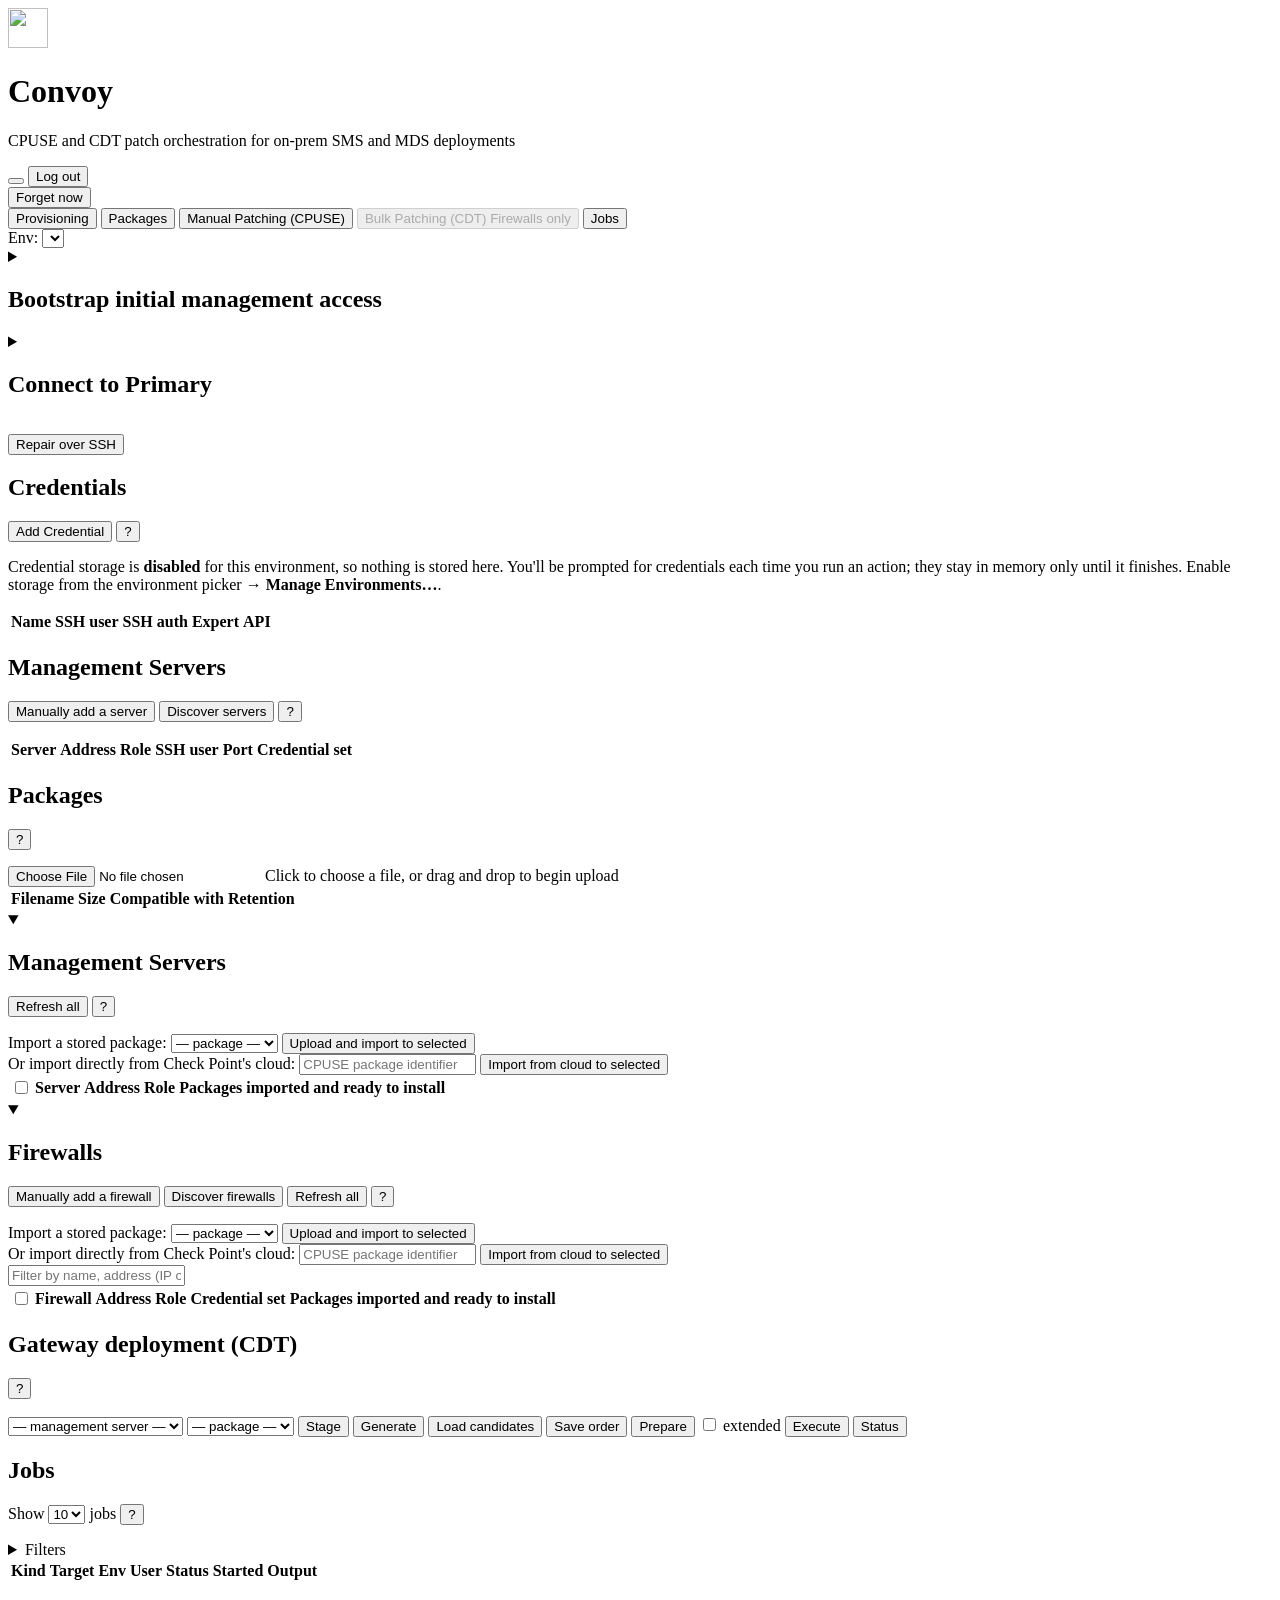
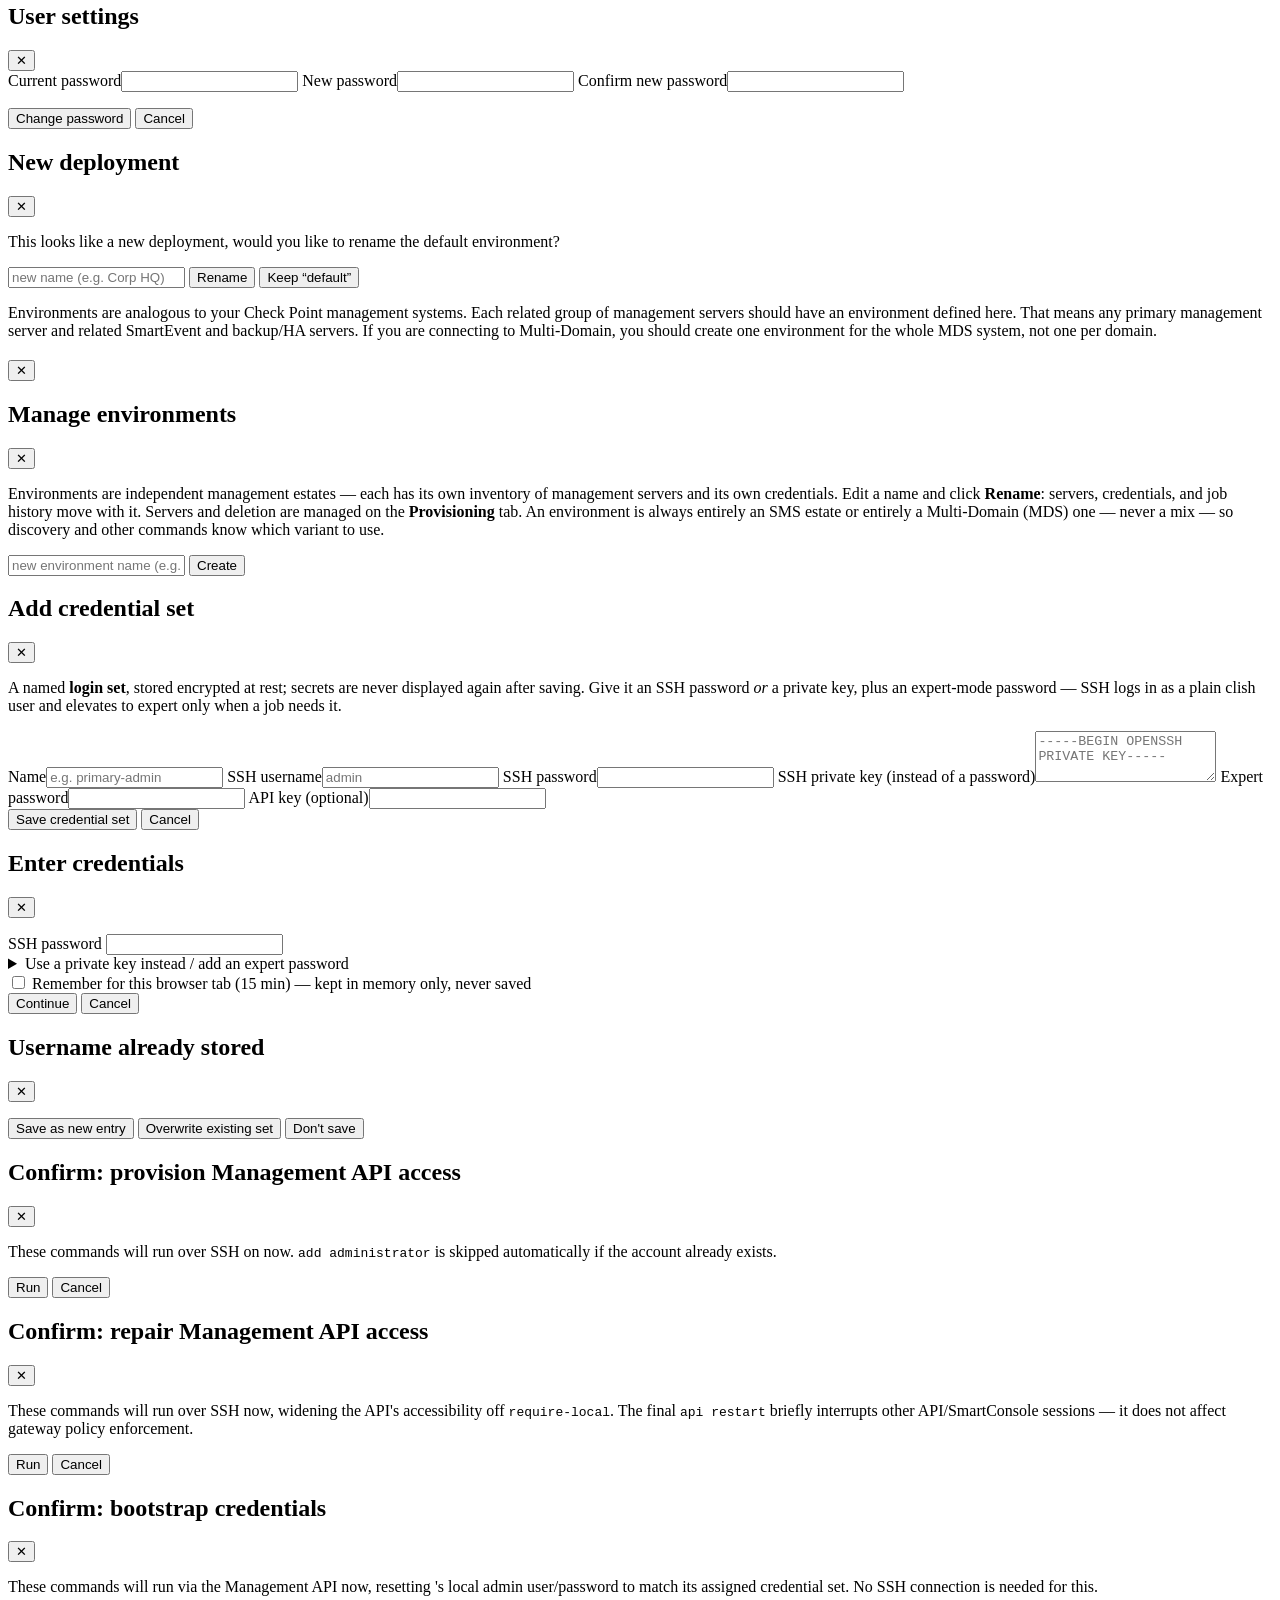
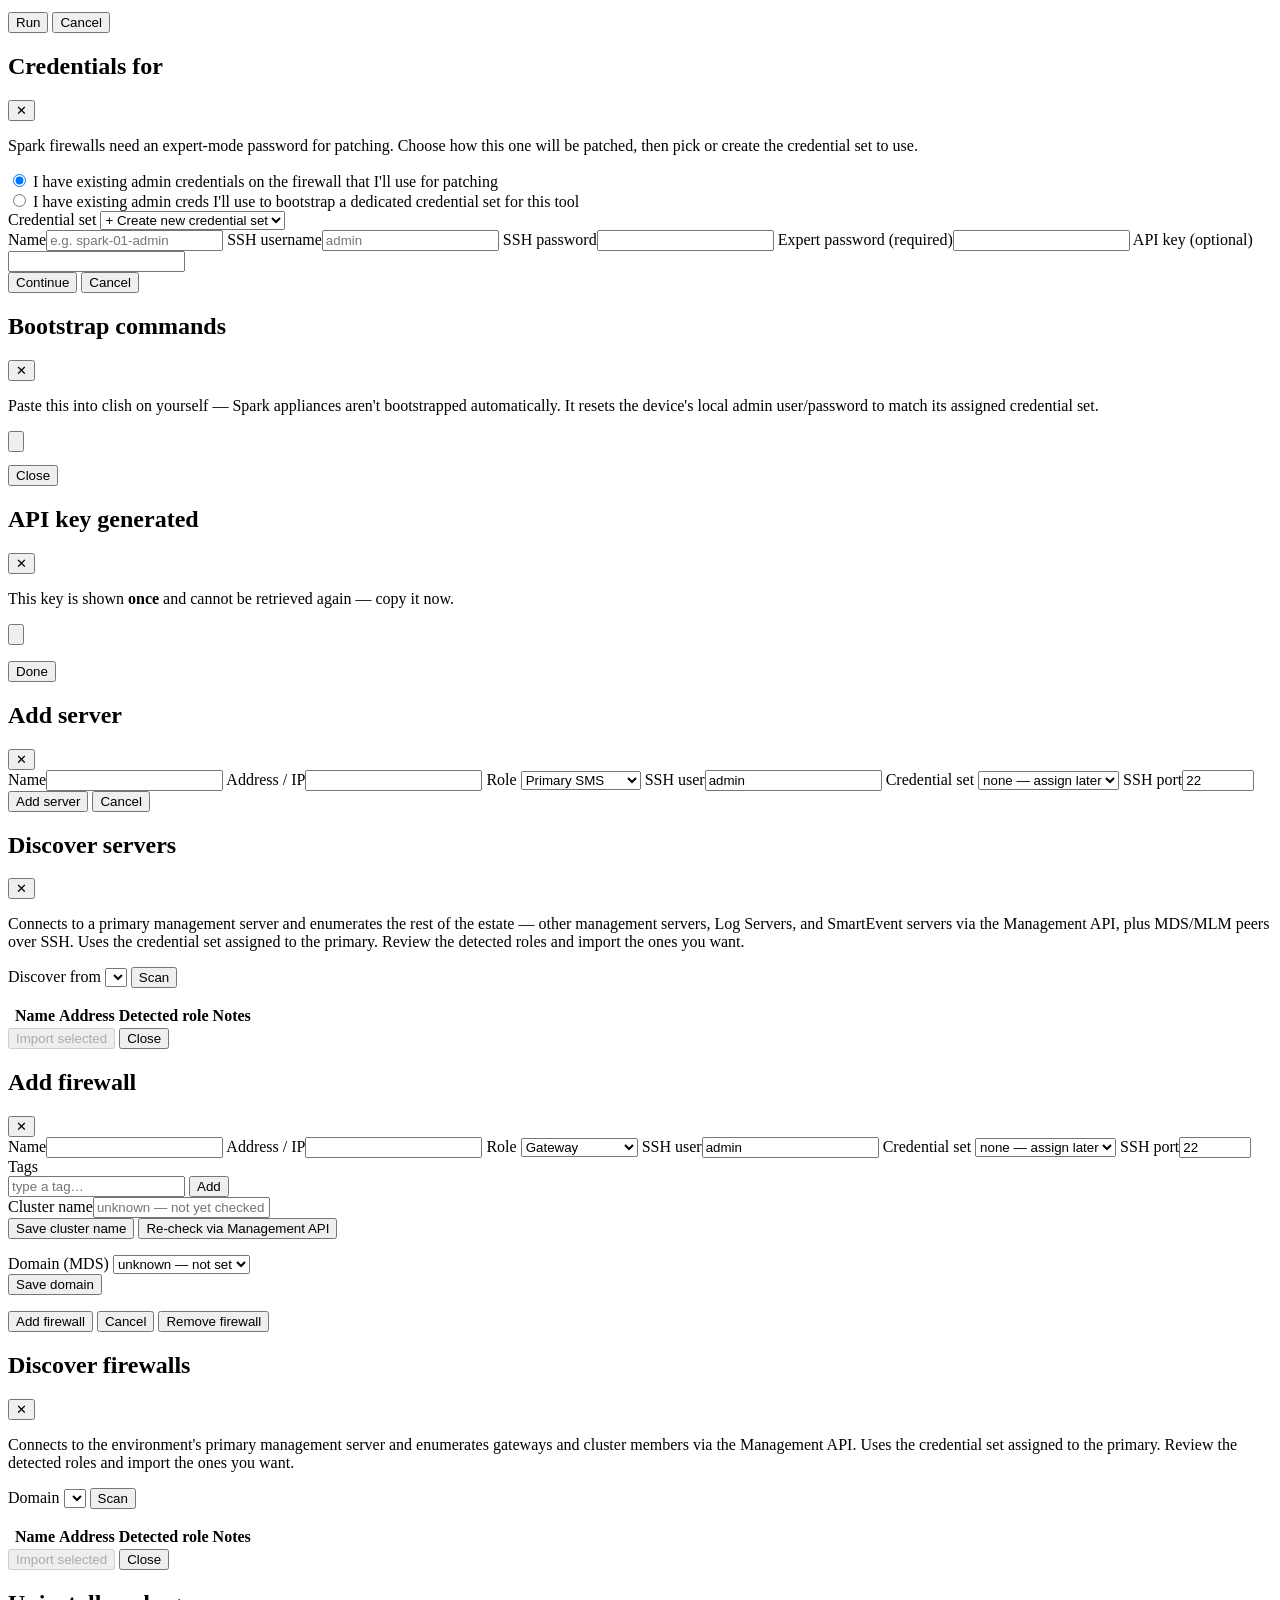
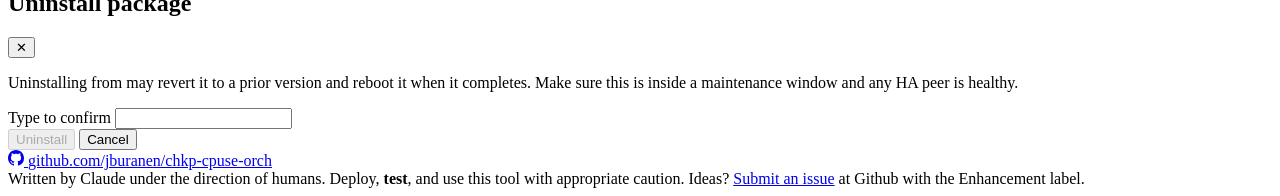
==== commit 67045963: "v0.65.1: keep the environment picker visible while scrolling Moved the environment picker out of <he" ====
--- a/src/chkp_cpuse_orch/web/static/index.html
+++ b/src/chkp_cpuse_orch/web/static/index.html
@@ -30,17 +30,14 @@
         <p class="subtitle">CPUSE and CDT patch orchestration for on-prem SMS and MDS deployments</p>
       </div>
     </div>
-    <!-- right-aligned header cluster: env picker, then session controls below it -->
+    <!-- right-aligned header cluster: session controls only — the
+         environment picker itself now lives in the #tabs nav below, so it
+         stays visible while scrolling (see that nav's comment). -->
     <div id="header-right">
-      <!-- environment picker: top-right, same line as the title -->
-      <div id="env-row">
-        <label class="muted" for="env-picker">Environment:</label>
-        <select id="env-picker"><!-- filled from /api/environments --></select>
-      </div>
-      <!-- Signed-in user + logout; shown only when auth is enabled. Sits below
-           the picker. The username opens the User Settings modal (password
-           change; basic-auth only — see app.js initAuth). Logout also clears
-           any credentials cached in this tab (see app.js). -->
+      <!-- Signed-in user + logout; shown only when auth is enabled. The
+           username opens the User Settings modal (password change;
+           basic-auth only — see app.js initAuth). Logout also clears any
+           credentials cached in this tab (see app.js). -->
       <div id="session-row" class="hidden">
         <button id="session-user" class="link-btn"></button>
         <button id="logout-btn" class="small secondary">Log out</button>
@@ -64,7 +61,10 @@
      to stick a screen's height into any tab's content and just scroll away
      with the rest of the header. As a sibling of <header>/<main>/<footer>
      directly under <body> (tall as the whole page), it has room to stay
-     pinned to the top of the viewport for the full scroll. -->
+     pinned to the top of the viewport for the full scroll. The environment
+     picker lives in this row too (pushed to the right via #env-row's own
+     margin-left:auto), not in <header>, for the same reason: it needs to
+     stay reachable without scrolling back up. -->
 <nav id="tabs">
   <button class="tab-btn" data-tab="provisioning">Provisioning</button>
   <button class="tab-btn" data-tab="packages">Packages</button>
@@ -72,6 +72,15 @@
   <button class="tab-btn wip" data-tab="gateways" disabled
           title="Work in progress — coming soon">Bulk Patching (CDT) Firewalls only</button>
   <button class="tab-btn" data-tab="jobs">Jobs<span id="jobs-badge" class="tab-badge hidden"></span></button>
+  <div id="env-row">
+    <label class="muted" for="env-picker">Env:</label>
+    <!-- Narrowed to fit only the selected environment's name by
+         resizeEnvPicker() (app.js) — a plain <select> otherwise sizes its
+         closed box to the WIDEST option, not the selected one. The opened
+         dropdown's own item widths are unaffected; that's native <select>
+         popup behavior, independent of the closed control's width. -->
+    <select id="env-picker"><!-- filled from /api/environments --></select>
+  </div>
 </nav>
 
 <main>
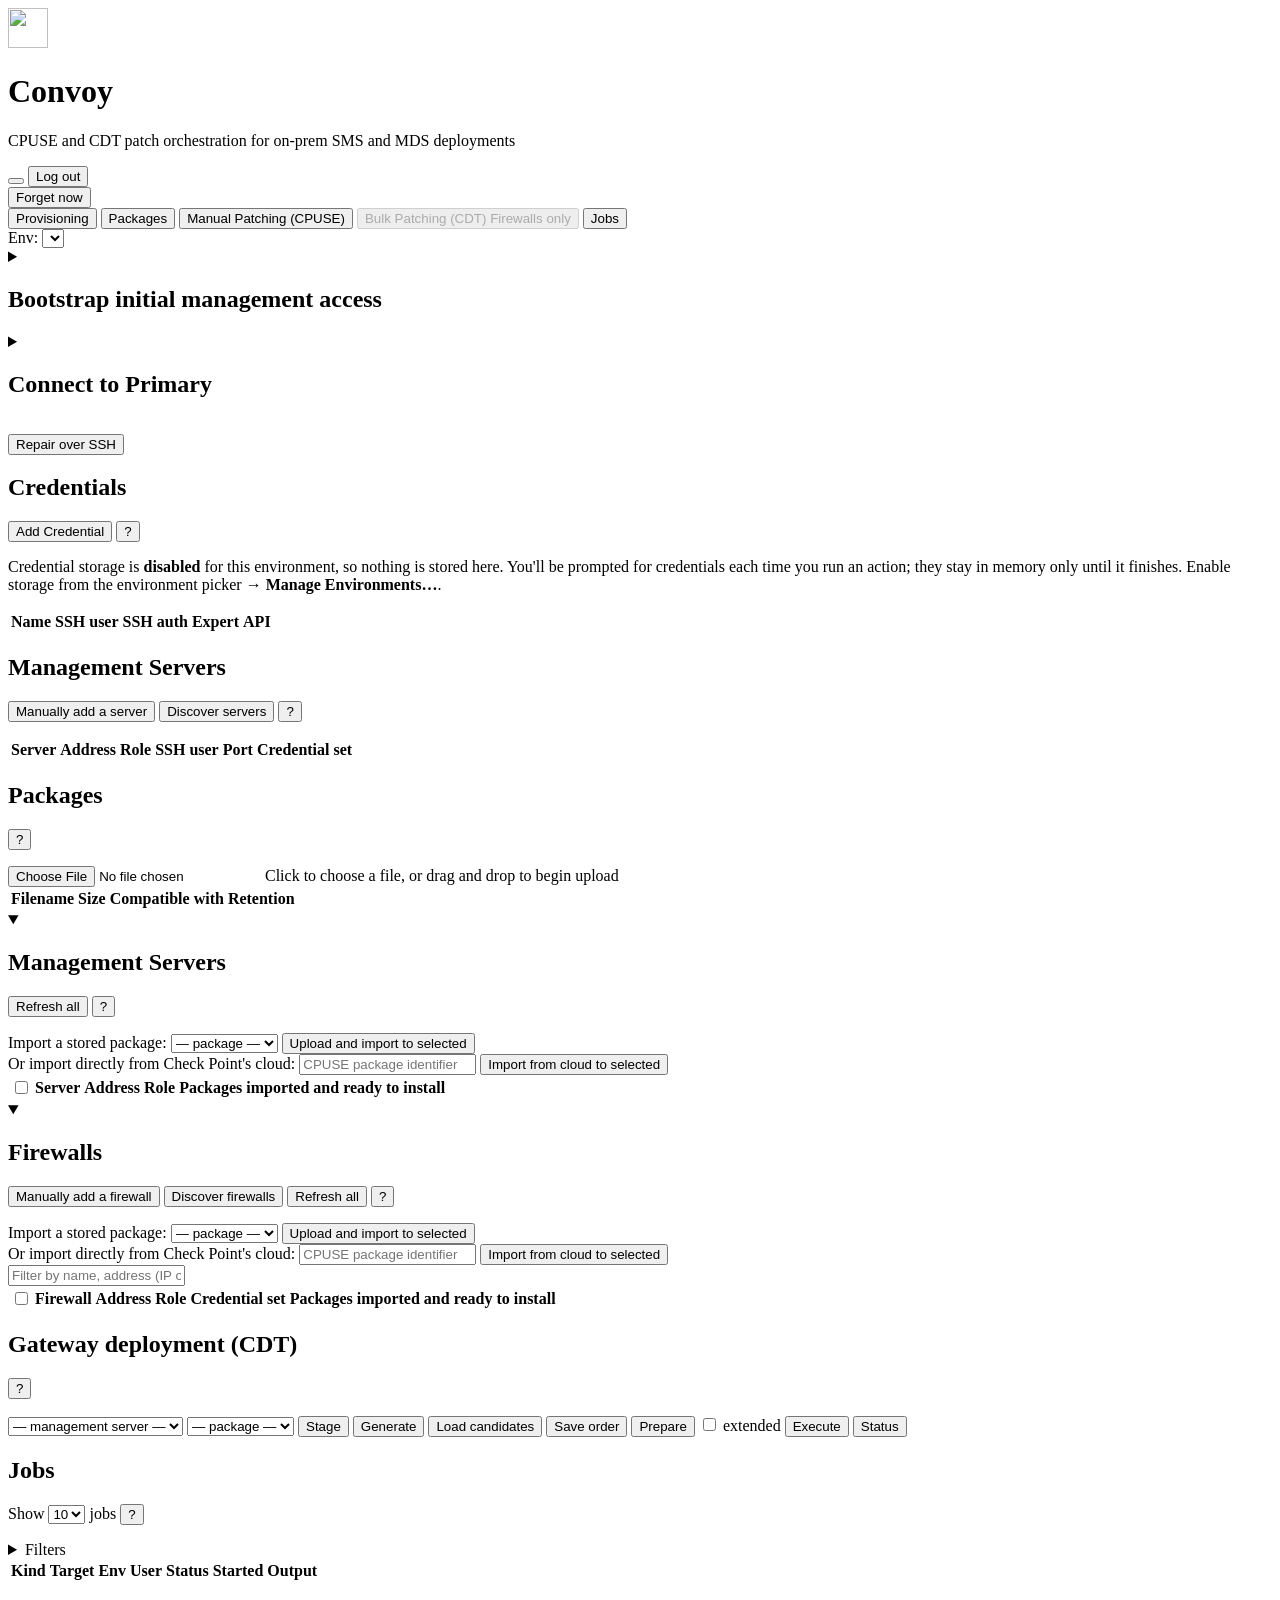
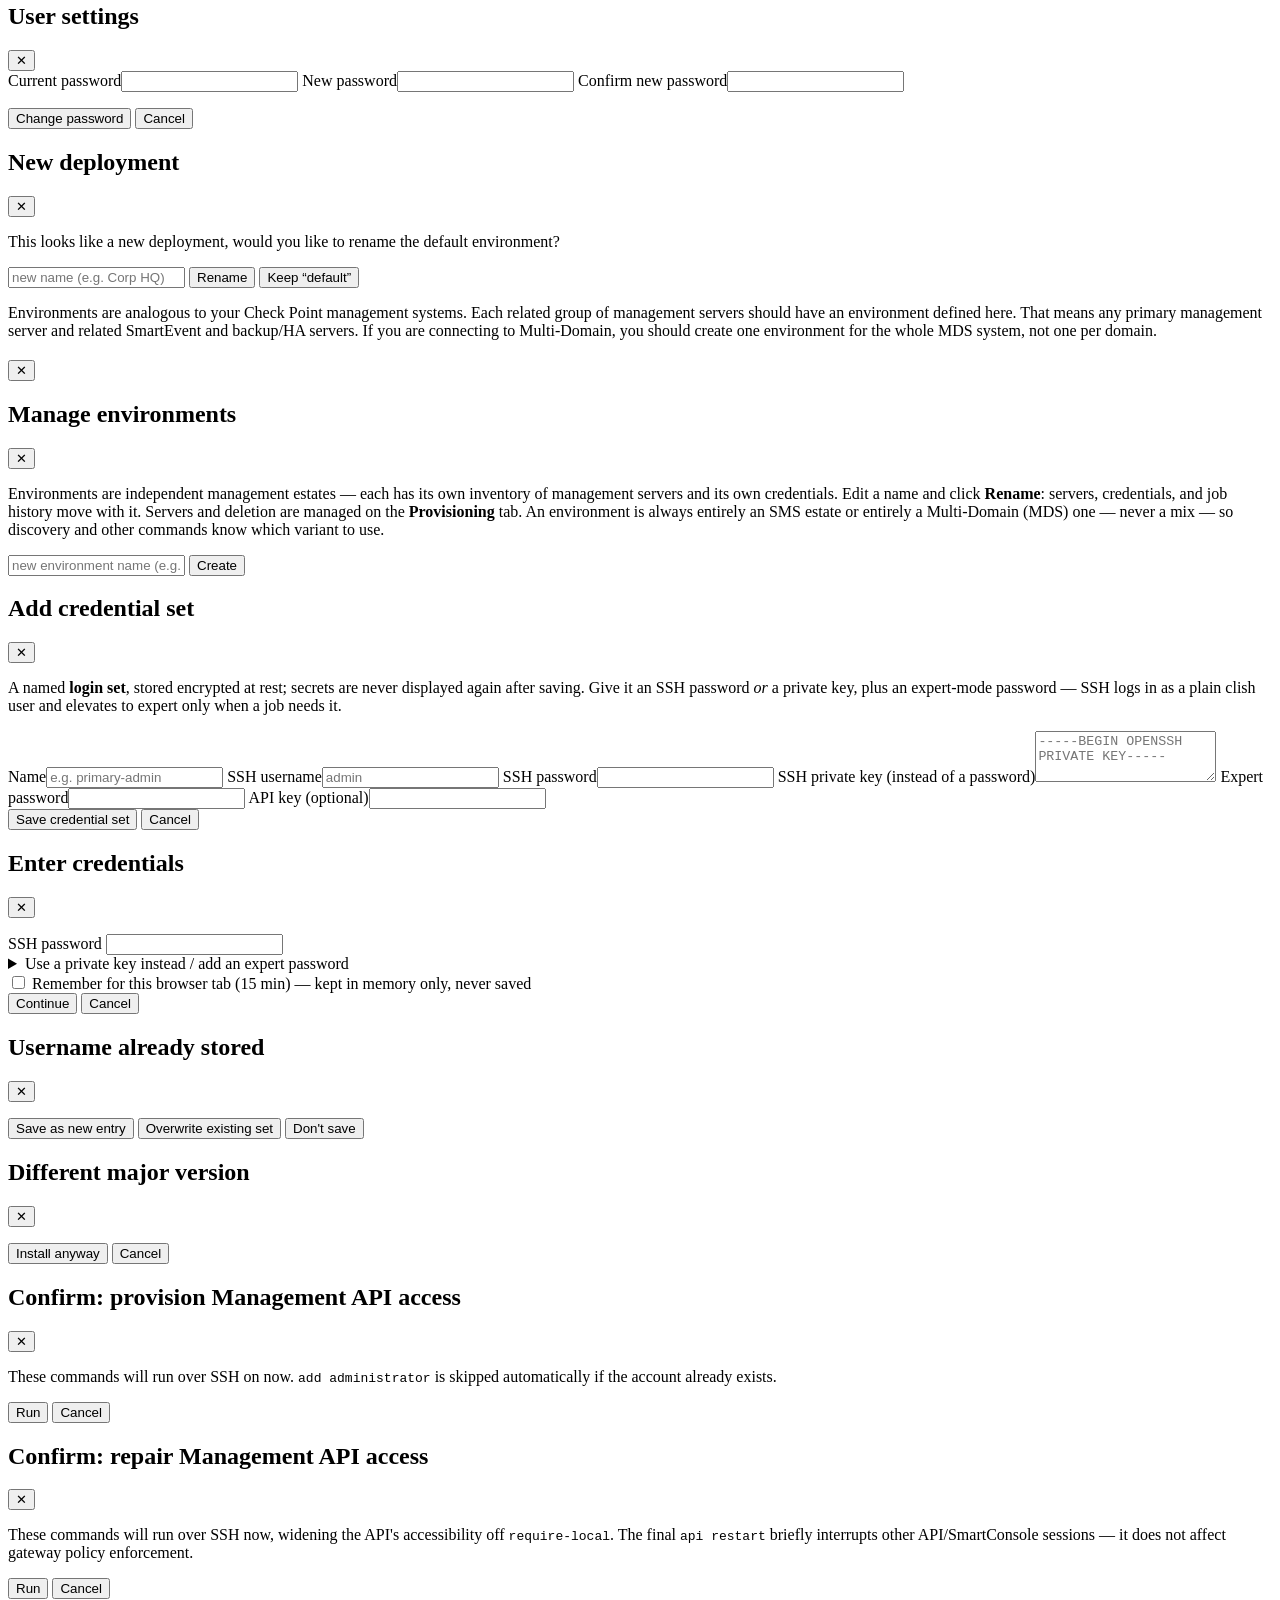
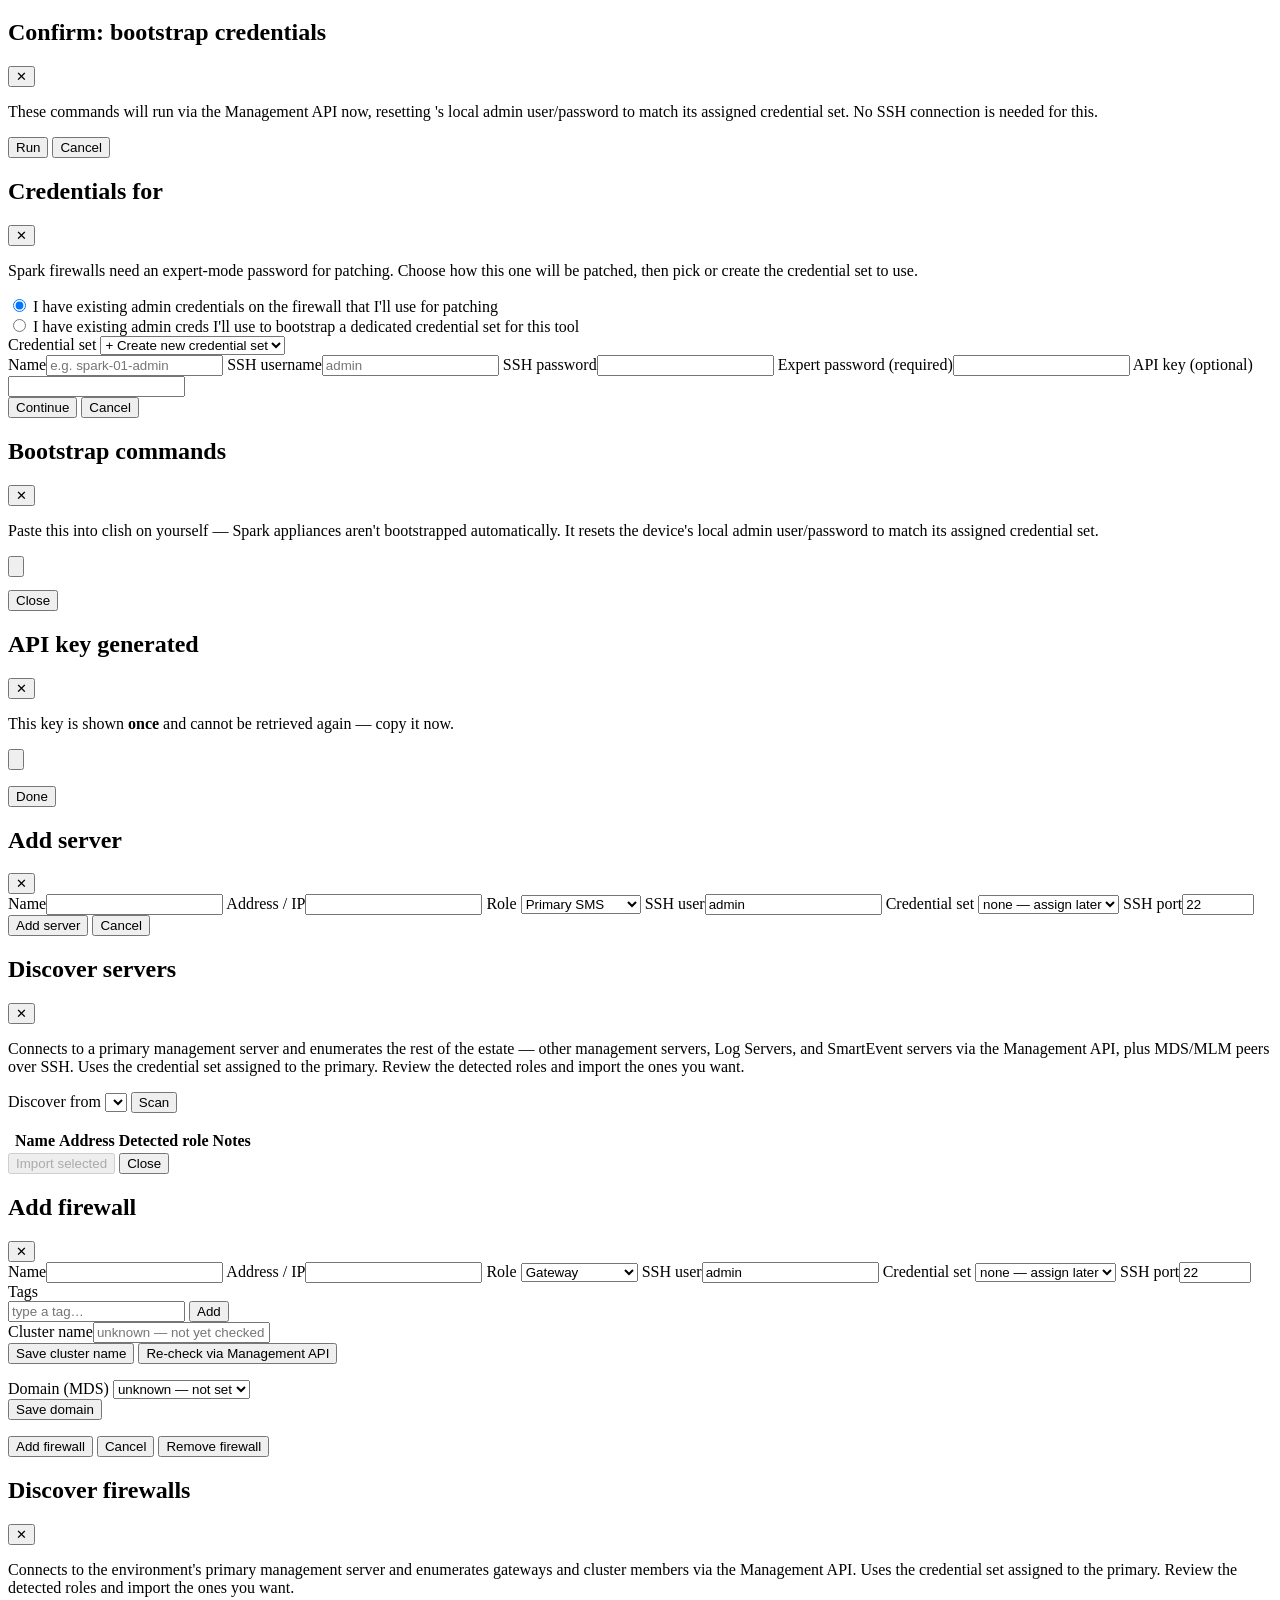
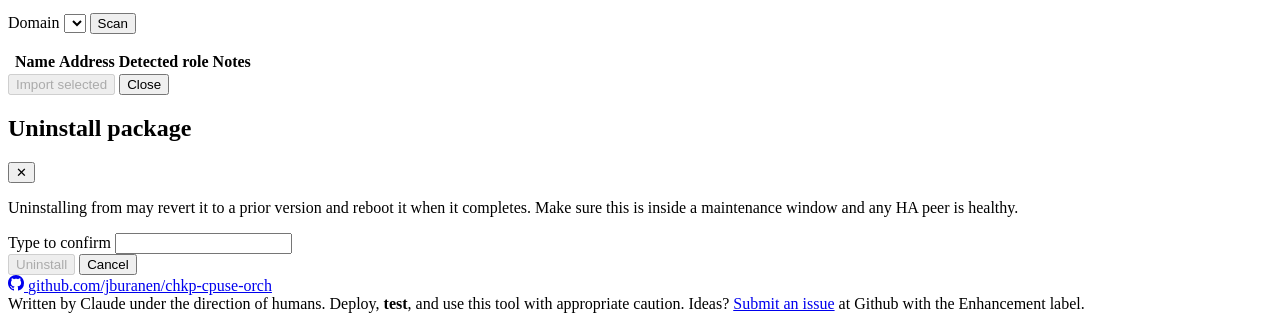
==== commit 29bb2cf4: "v0.66.0: warn on Spark major-version mismatch; firewalls-table filter upgrades Installing on a Spark" ====
--- a/src/chkp_cpuse_orch/web/static/index.html
+++ b/src/chkp_cpuse_orch/web/static/index.html
@@ -348,7 +348,7 @@
         </div>
 
         <input type="text" id="fw-filter" class="fw-filter-input"
-          placeholder="Filter by name, address (IP or CIDR), role, credential set, or tag — space-separated, all must match"
+          placeholder="Filter by name, address (IP or CIDR), role, credential set, version/build, or tag — space-separated, all must match"
           autocomplete="off">
         <table id="firewalls-table">
           <thead>
@@ -643,6 +643,26 @@
       <button type="button" id="prov-overwrite-new">Save as new entry</button>
       <button type="button" id="prov-overwrite-overwrite" class="danger">Overwrite existing set</button>
       <button type="button" id="prov-overwrite-skip" class="secondary">Don't save</button>
+    </div>
+  </div>
+</div>
+
+<!-- ============ Spark major-version mismatch confirm (Firewalls Install) ===== -->
+<!-- Shown before the usual reboot confirm() when the picked .img's major
+     version (first two dot/underscore-separated numeric groups) differs
+     from the firewall's currently detected one — see installFirewallPackage/
+     sparkMajorVersion in app.js. Resolves a Promise<boolean>, same pattern
+     as #prov-overwrite-modal above. -->
+<div id="spark-major-version-modal" class="modal hidden" role="dialog" aria-modal="true" aria-labelledby="spark-major-version-title">
+  <div class="modal-card narrow">
+    <div class="modal-head">
+      <h2 id="spark-major-version-title">Different major version</h2>
+      <button id="spark-major-version-close" class="small" title="Close">✕</button>
+    </div>
+    <p class="hint warn" id="spark-major-version-hint"></p>
+    <div class="cred-modal-actions">
+      <button type="button" id="spark-major-version-confirm" class="danger">Install anyway</button>
+      <button type="button" id="spark-major-version-cancel" class="secondary">Cancel</button>
     </div>
   </div>
 </div>
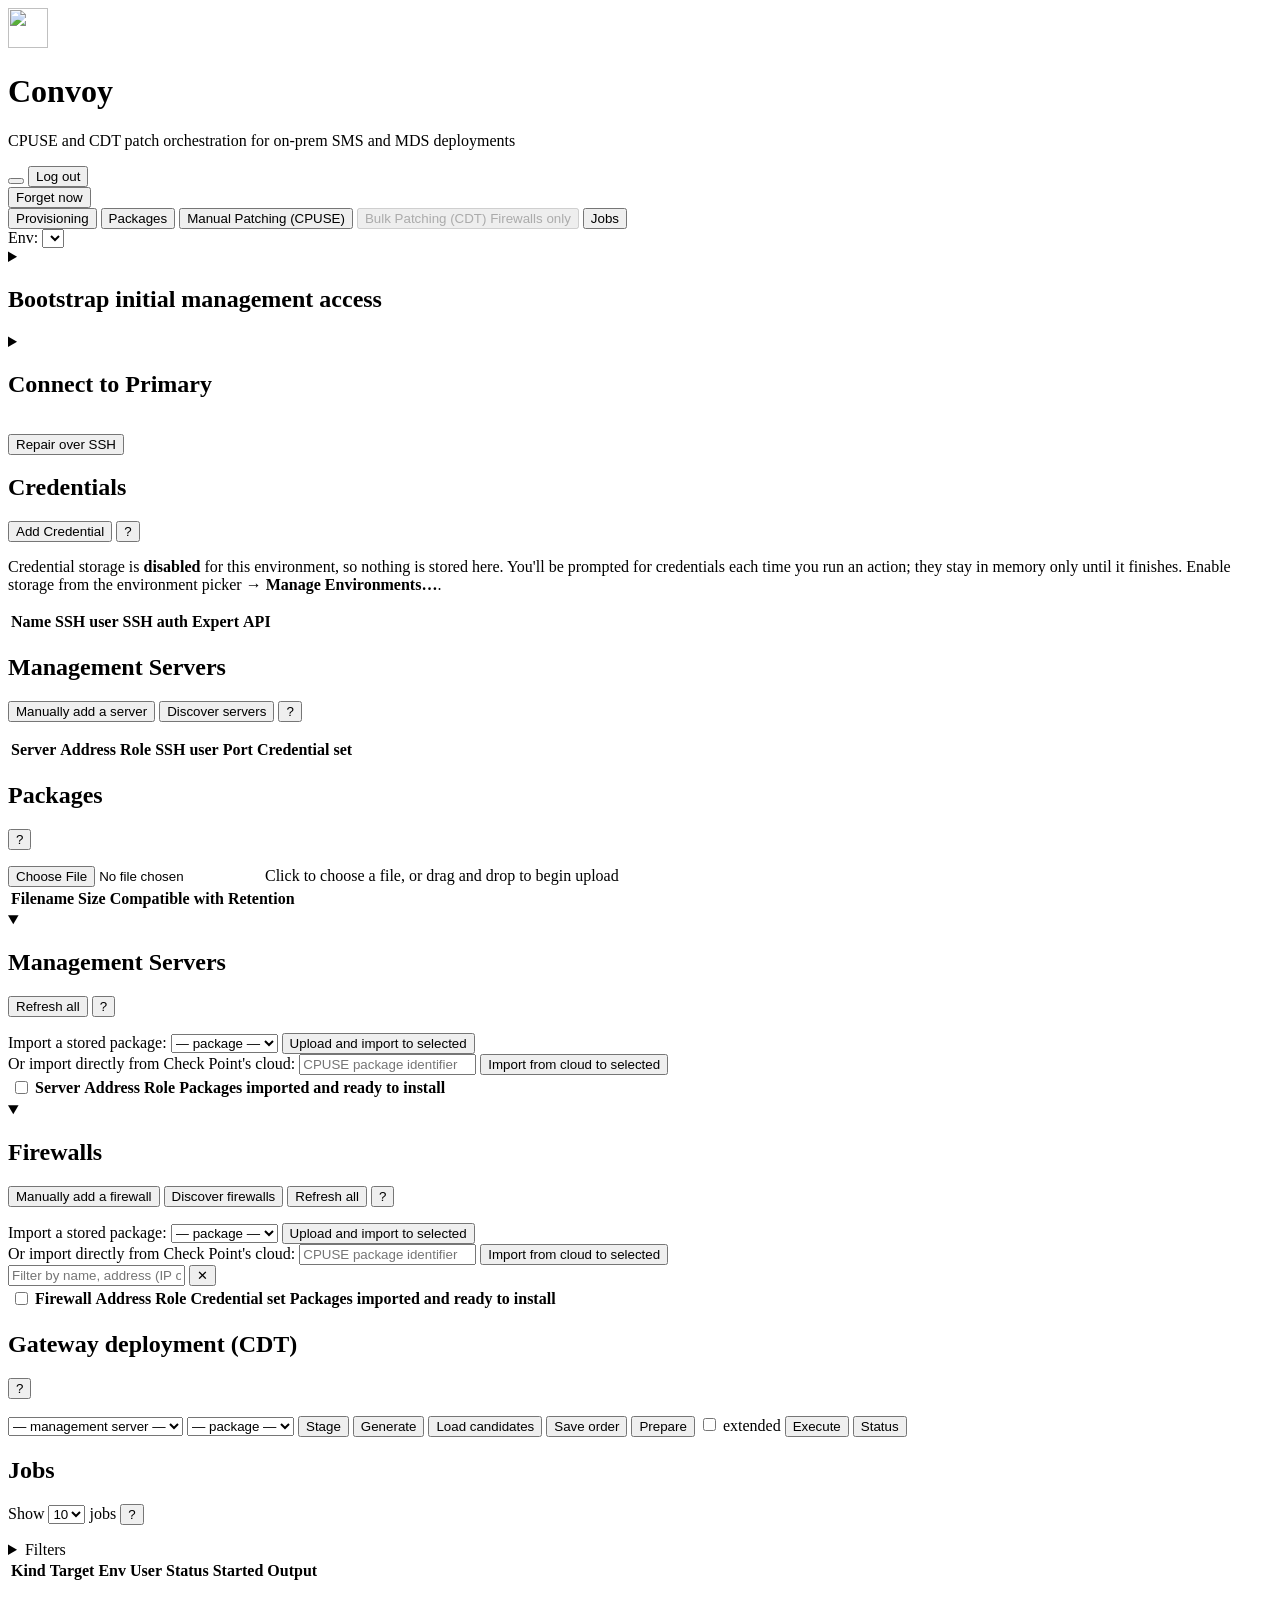
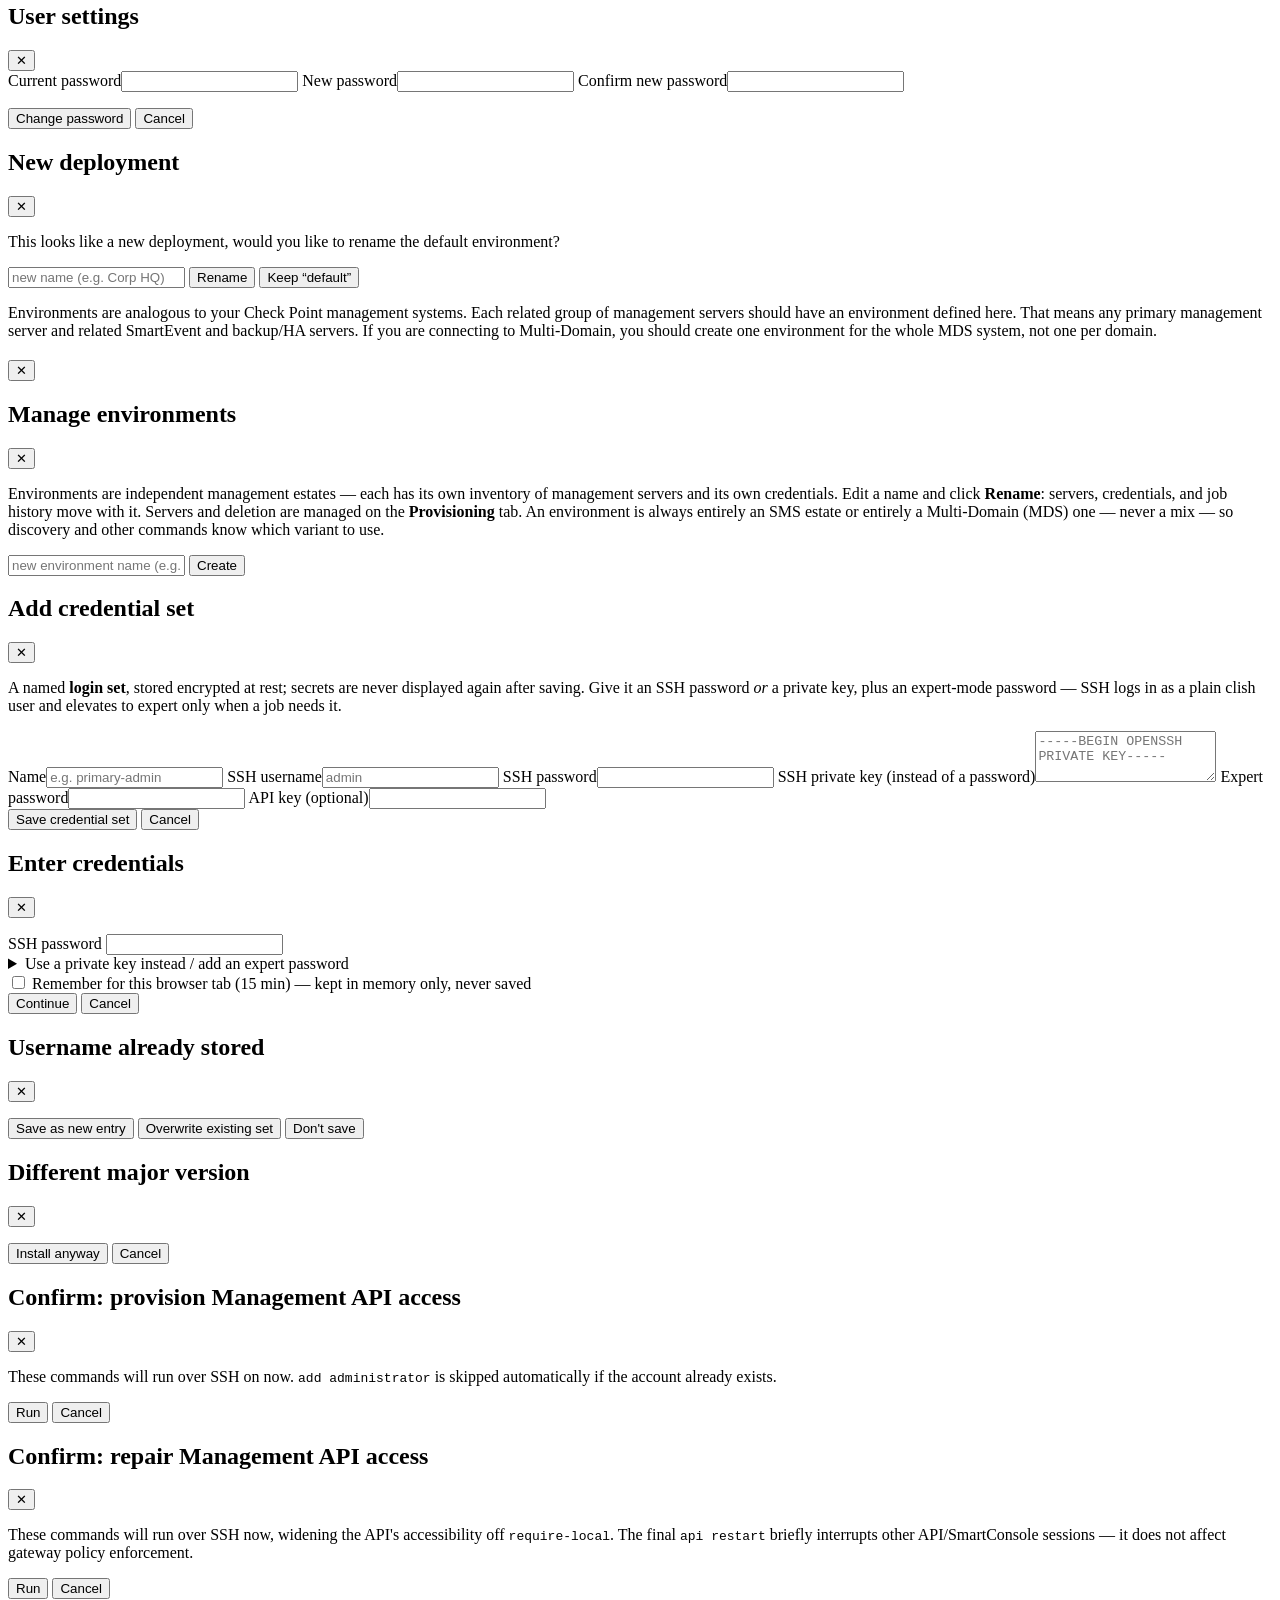
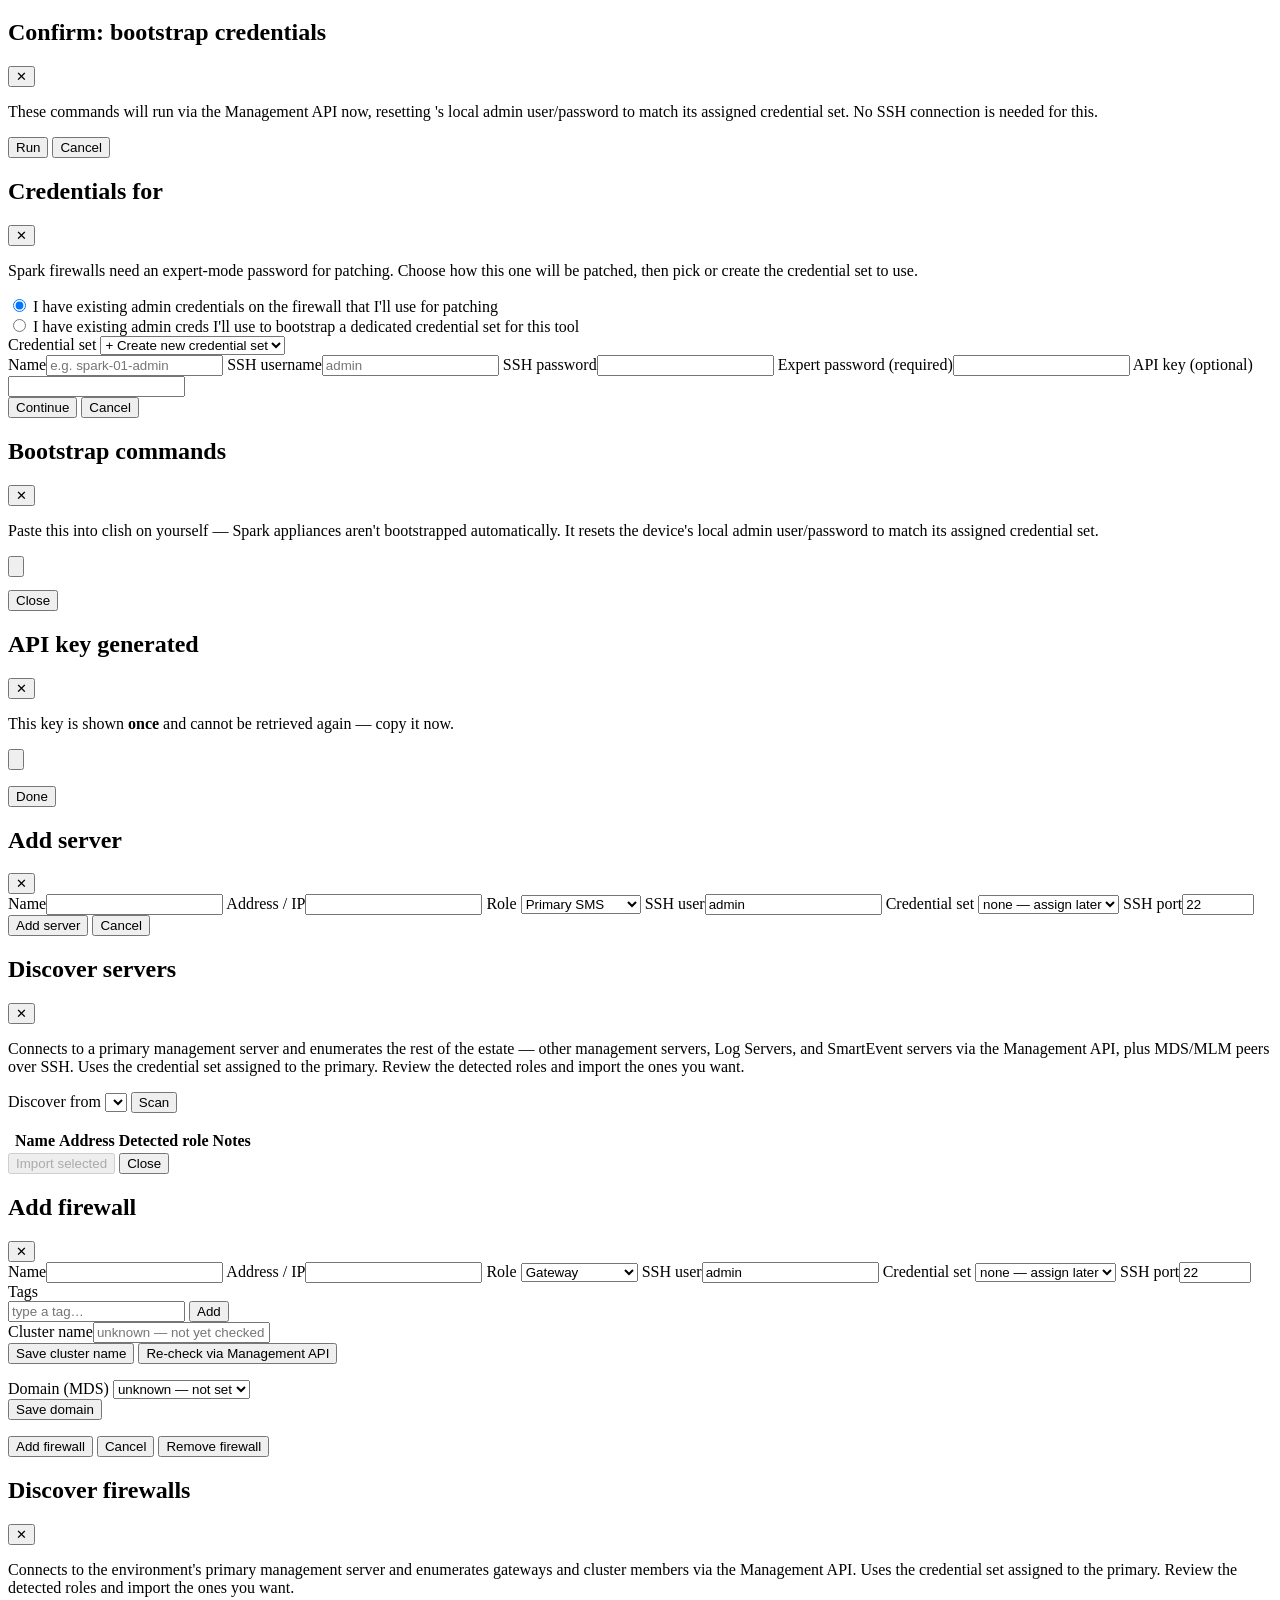
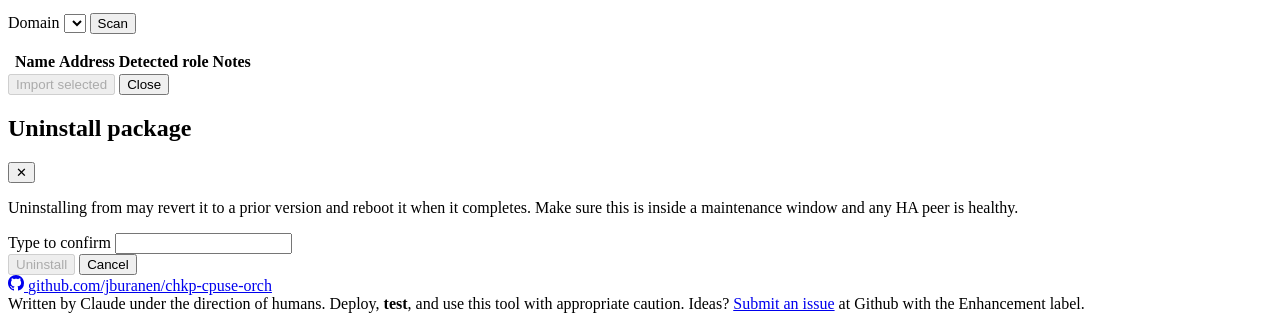
==== commit 96af202d: "v0.66.1: clear button for the firewalls filter; tag click now toggles Added an "x" button to the Fir" ====
--- a/src/chkp_cpuse_orch/web/static/index.html
+++ b/src/chkp_cpuse_orch/web/static/index.html
@@ -347,9 +347,13 @@
           </div>
         </div>
 
-        <input type="text" id="fw-filter" class="fw-filter-input"
-          placeholder="Filter by name, address (IP or CIDR), role, credential set, version/build, or tag — space-separated, all must match"
-          autocomplete="off">
+        <div class="fw-filter-row">
+          <input type="text" id="fw-filter" class="fw-filter-input"
+            placeholder="Filter by name, address (IP or CIDR), role, credential set, version/build, or tag — space-separated, all must match"
+            autocomplete="off">
+          <!-- Shown only while the filter has text (see applyFirewallTableFilter). -->
+          <button type="button" id="fw-filter-clear" class="fw-filter-clear hidden" title="Clear filter" aria-label="Clear filter">✕</button>
+        </div>
         <table id="firewalls-table">
           <thead>
             <tr>
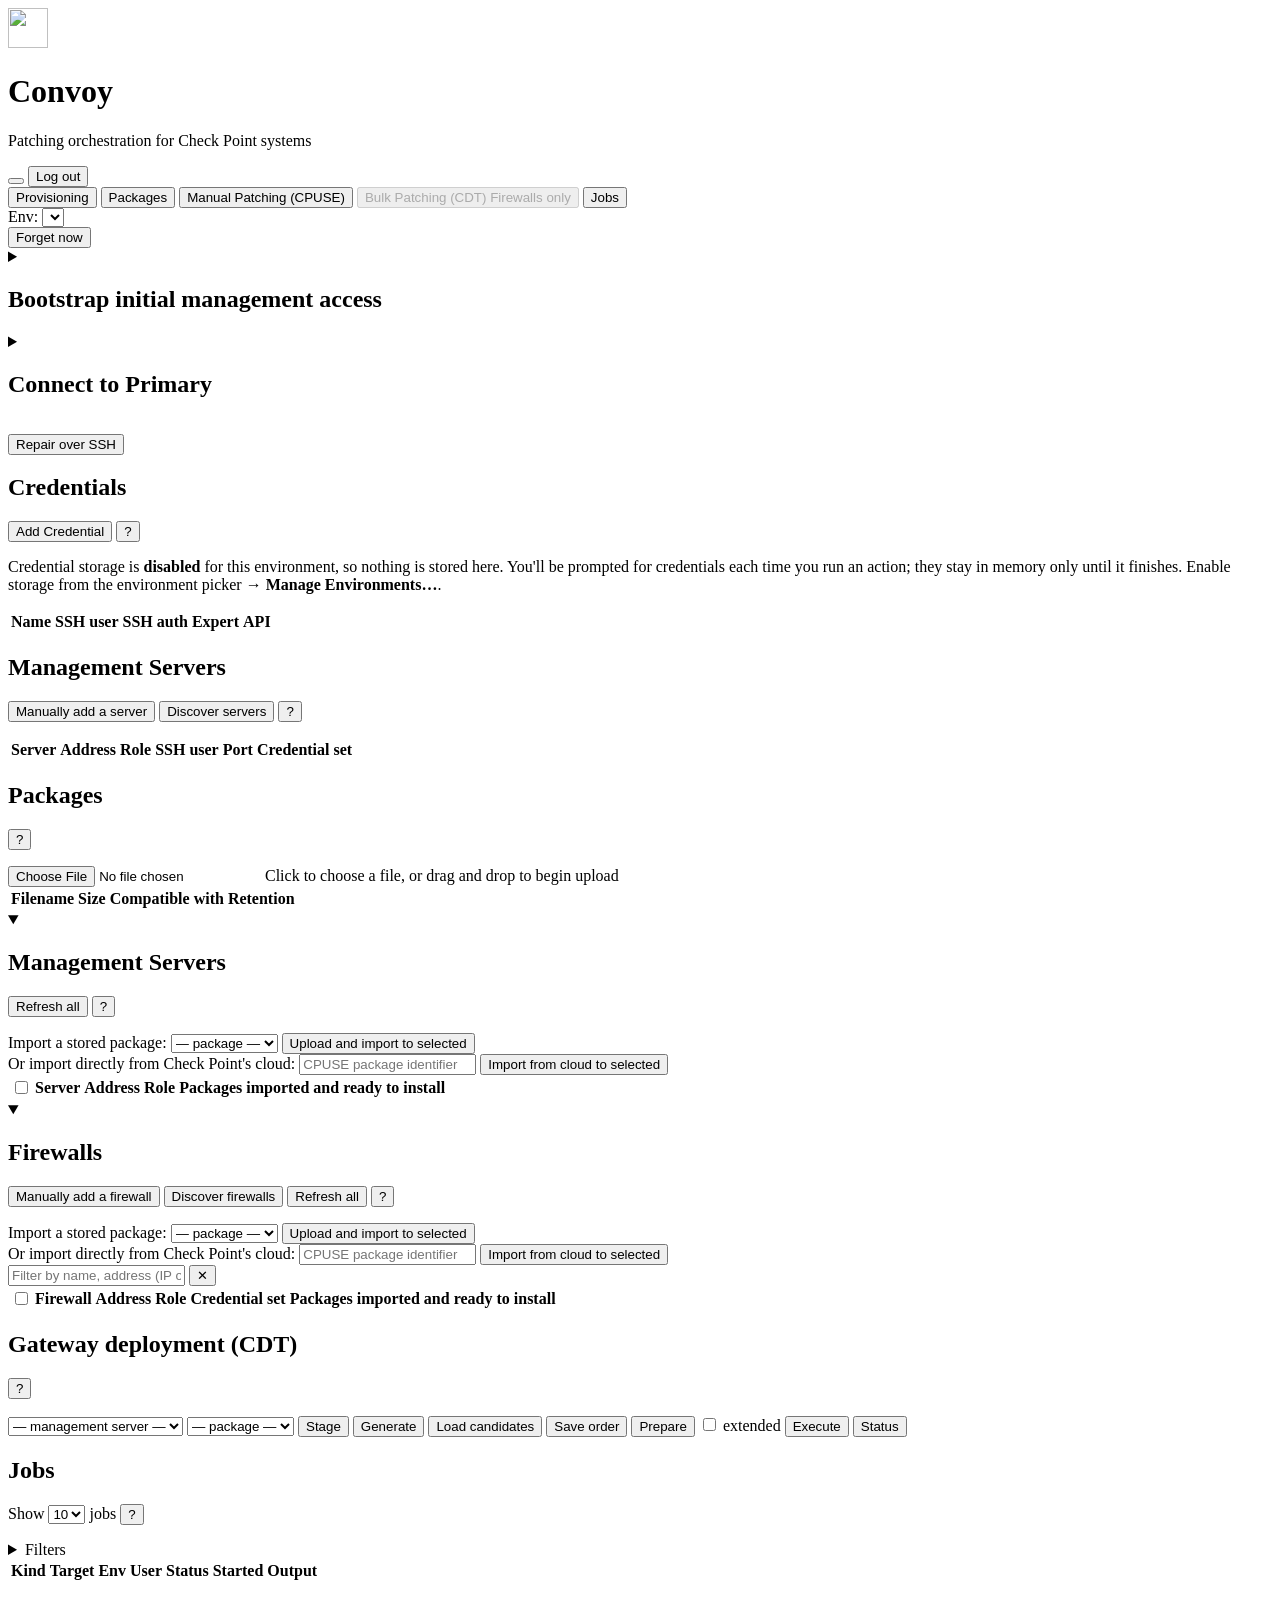
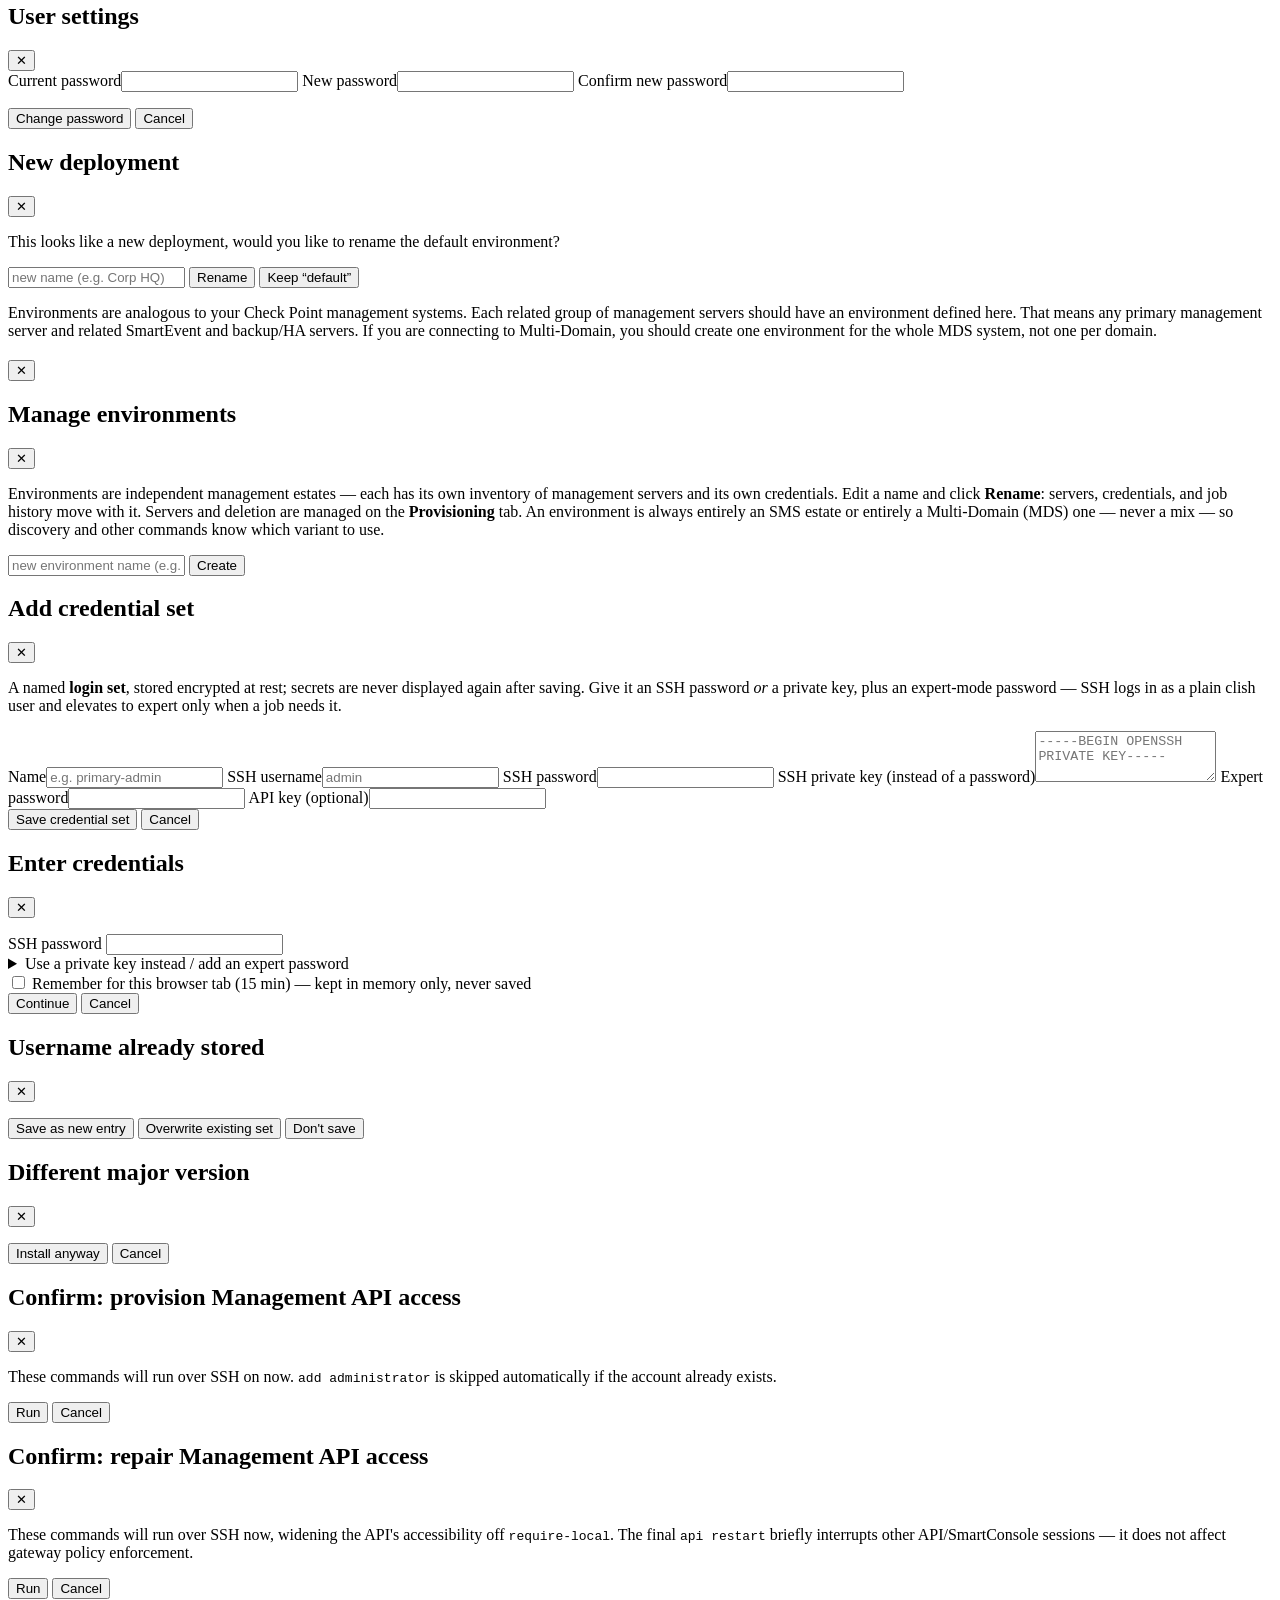
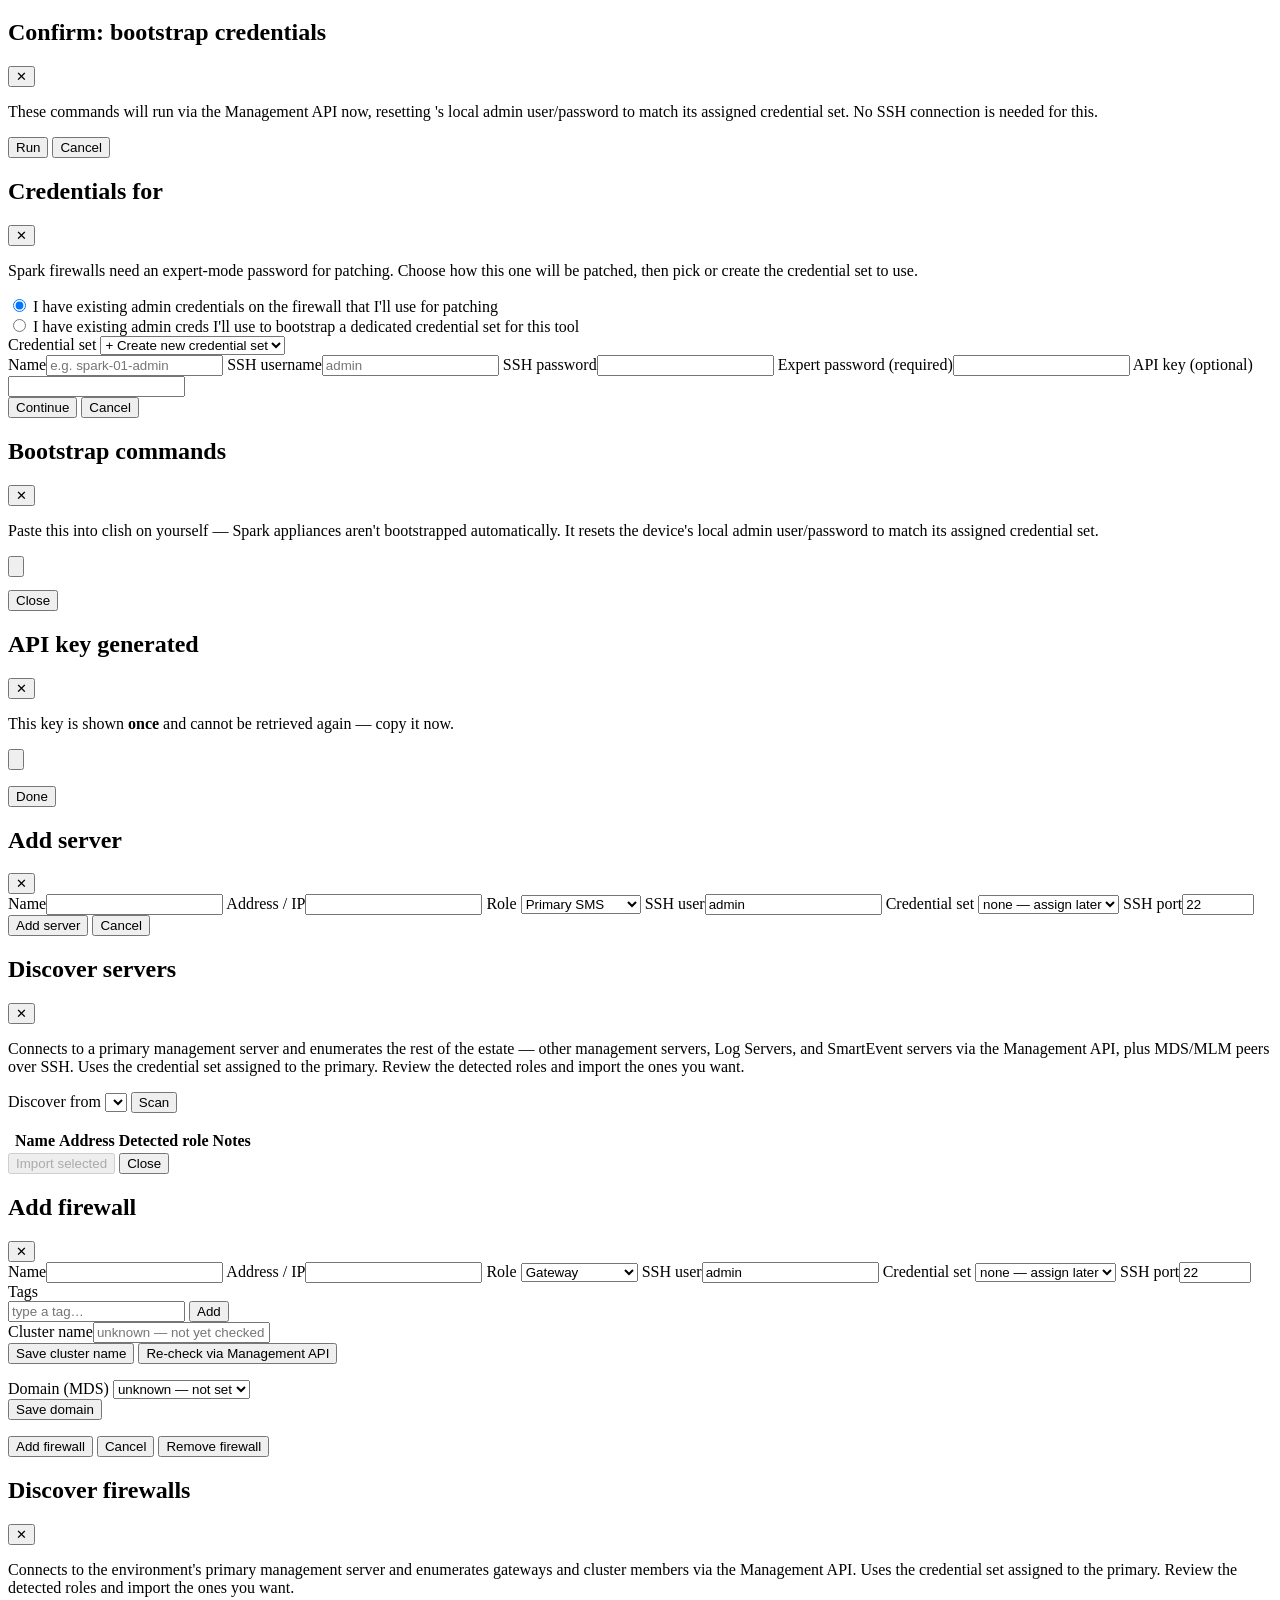
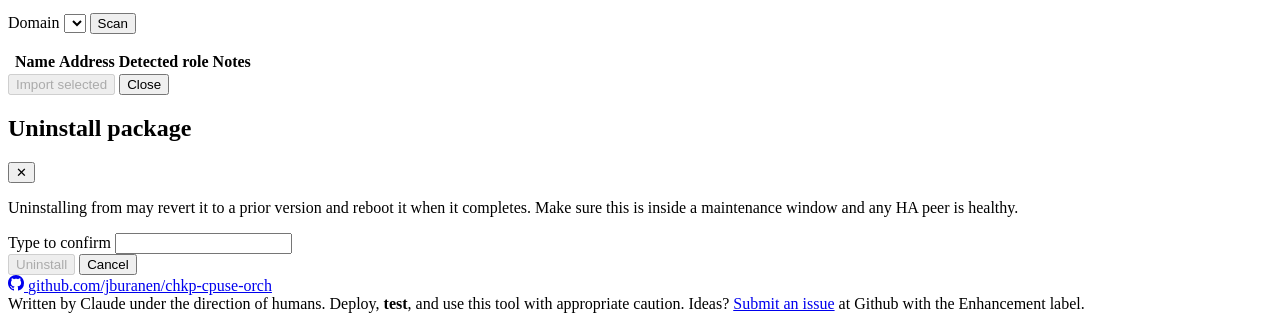
==== commit 70b6dd1c: "v0.67.0: rebuild header as one persistent, condensing sticky bar New subtitle: "Patching orchestrati" ====
--- a/src/chkp_cpuse_orch/web/static/index.html
+++ b/src/chkp_cpuse_orch/web/static/index.html
@@ -21,67 +21,63 @@
 </head>
 <body>
 
+<!-- <header> itself is the sticky element (position:sticky in app.css) —
+     everything an operator needs reachable while scrolling (branding, who's
+     signed in, the tabs, the environment picker) lives inside it, as a
+     single pinned unit. Its own containing block is <body> (tall as the
+     whole page, since <main>/<footer> are its siblings), so — same reasoning
+     that used to justify pulling #tabs out on its own — it can stay stuck
+     for the full scroll instead of running out of room the way it would if
+     nested inside something short. #status-chips/#cred-cache-note deliberately
+     stay OUTSIDE, in normal flow, so they scroll away with the page like any
+     other contextual content — only the identity/nav row needs to persist.
+     updateHeaderCondensed() (app.js) adds/removes header.condensed on
+     scroll to shrink the vertical padding once you're a few pixels down,
+     without hiding or reflowing any of its content. -->
 <header>
   <div id="header-top">
-    <div id="header-title">
-      <img src="/favicon.svg" alt="" id="header-logo" width="40" height="40">
-      <div>
-        <h1>Convoy</h1>
-        <p class="subtitle">CPUSE and CDT patch orchestration for on-prem SMS and MDS deployments</p>
-      </div>
-    </div>
-    <!-- right-aligned header cluster: session controls only — the
-         environment picker itself now lives in the #tabs nav below, so it
-         stays visible while scrolling (see that nav's comment). -->
+    <img src="/favicon.svg" alt="" id="header-logo" width="40" height="40">
+    <h1>Convoy</h1>
+    <p class="subtitle">Patching orchestration for Check Point systems</p>
+    <!-- right-aligned: signed-in user + logout; shown only when auth is
+         enabled. The username opens the User Settings modal (password
+         change; basic-auth only — see app.js initAuth). Logout also clears
+         any credentials cached in this tab (see app.js). -->
     <div id="header-right">
-      <!-- Signed-in user + logout; shown only when auth is enabled. The
-           username opens the User Settings modal (password change;
-           basic-auth only — see app.js initAuth). Logout also clears any
-           credentials cached in this tab (see app.js). -->
       <div id="session-row" class="hidden">
         <button id="session-user" class="link-btn"></button>
         <button id="logout-btn" class="small secondary">Log out</button>
       </div>
     </div>
   </div>
-  <div id="status-chips">
-    <!-- filled by refreshStatus(); shows a warning chip if credentials are locked -->
-  </div>
-  <!-- Shown only when this tab is holding session-cached credentials for a
-       storage-disabled environment (in memory only; cleared here or on reload). -->
-  <div id="cred-cache-note" class="hidden">
-    <span id="cred-cache-text"></span>
-    <button id="cred-cache-forget" class="small">Forget now</button>
-  </div>
+  <nav id="tabs">
+    <button class="tab-btn" data-tab="provisioning">Provisioning</button>
+    <button class="tab-btn" data-tab="packages">Packages</button>
+    <button class="tab-btn" data-tab="management">Manual Patching (CPUSE)</button>
+    <button class="tab-btn wip" data-tab="gateways" disabled
+            title="Work in progress — coming soon">Bulk Patching (CDT) Firewalls only</button>
+    <button class="tab-btn" data-tab="jobs">Jobs<span id="jobs-badge" class="tab-badge hidden"></span></button>
+    <div id="env-row">
+      <label class="muted" for="env-picker">Env:</label>
+      <!-- Narrowed to fit only the selected environment's name by
+           resizeEnvPicker() (app.js) — a plain <select> otherwise sizes its
+           closed box to the WIDEST option, not the selected one. The opened
+           dropdown's own item widths are unaffected; that's native <select>
+           popup behavior, independent of the closed control's width. -->
+      <select id="env-picker"><!-- filled from /api/environments --></select>
+    </div>
+  </nav>
 </header>
 
-<!-- Tabs live OUTSIDE <header> on purpose: a position:sticky element can only
-     stay pinned within the height of its containing block, and <header> is
-     short (title + status chips) — nested there, #tabs would run out of room
-     to stick a screen's height into any tab's content and just scroll away
-     with the rest of the header. As a sibling of <header>/<main>/<footer>
-     directly under <body> (tall as the whole page), it has room to stay
-     pinned to the top of the viewport for the full scroll. The environment
-     picker lives in this row too (pushed to the right via #env-row's own
-     margin-left:auto), not in <header>, for the same reason: it needs to
-     stay reachable without scrolling back up. -->
-<nav id="tabs">
-  <button class="tab-btn" data-tab="provisioning">Provisioning</button>
-  <button class="tab-btn" data-tab="packages">Packages</button>
-  <button class="tab-btn" data-tab="management">Manual Patching (CPUSE)</button>
-  <button class="tab-btn wip" data-tab="gateways" disabled
-          title="Work in progress — coming soon">Bulk Patching (CDT) Firewalls only</button>
-  <button class="tab-btn" data-tab="jobs">Jobs<span id="jobs-badge" class="tab-badge hidden"></span></button>
-  <div id="env-row">
-    <label class="muted" for="env-picker">Env:</label>
-    <!-- Narrowed to fit only the selected environment's name by
-         resizeEnvPicker() (app.js) — a plain <select> otherwise sizes its
-         closed box to the WIDEST option, not the selected one. The opened
-         dropdown's own item widths are unaffected; that's native <select>
-         popup behavior, independent of the closed control's width. -->
-    <select id="env-picker"><!-- filled from /api/environments --></select>
-  </div>
-</nav>
+<div id="status-chips">
+  <!-- filled by refreshStatus(); shows a warning chip if credentials are locked -->
+</div>
+<!-- Shown only when this tab is holding session-cached credentials for a
+     storage-disabled environment (in memory only; cleared here or on reload). -->
+<div id="cred-cache-note" class="hidden">
+  <span id="cred-cache-text"></span>
+  <button id="cred-cache-forget" class="small">Forget now</button>
+</div>
 
 <main>
 
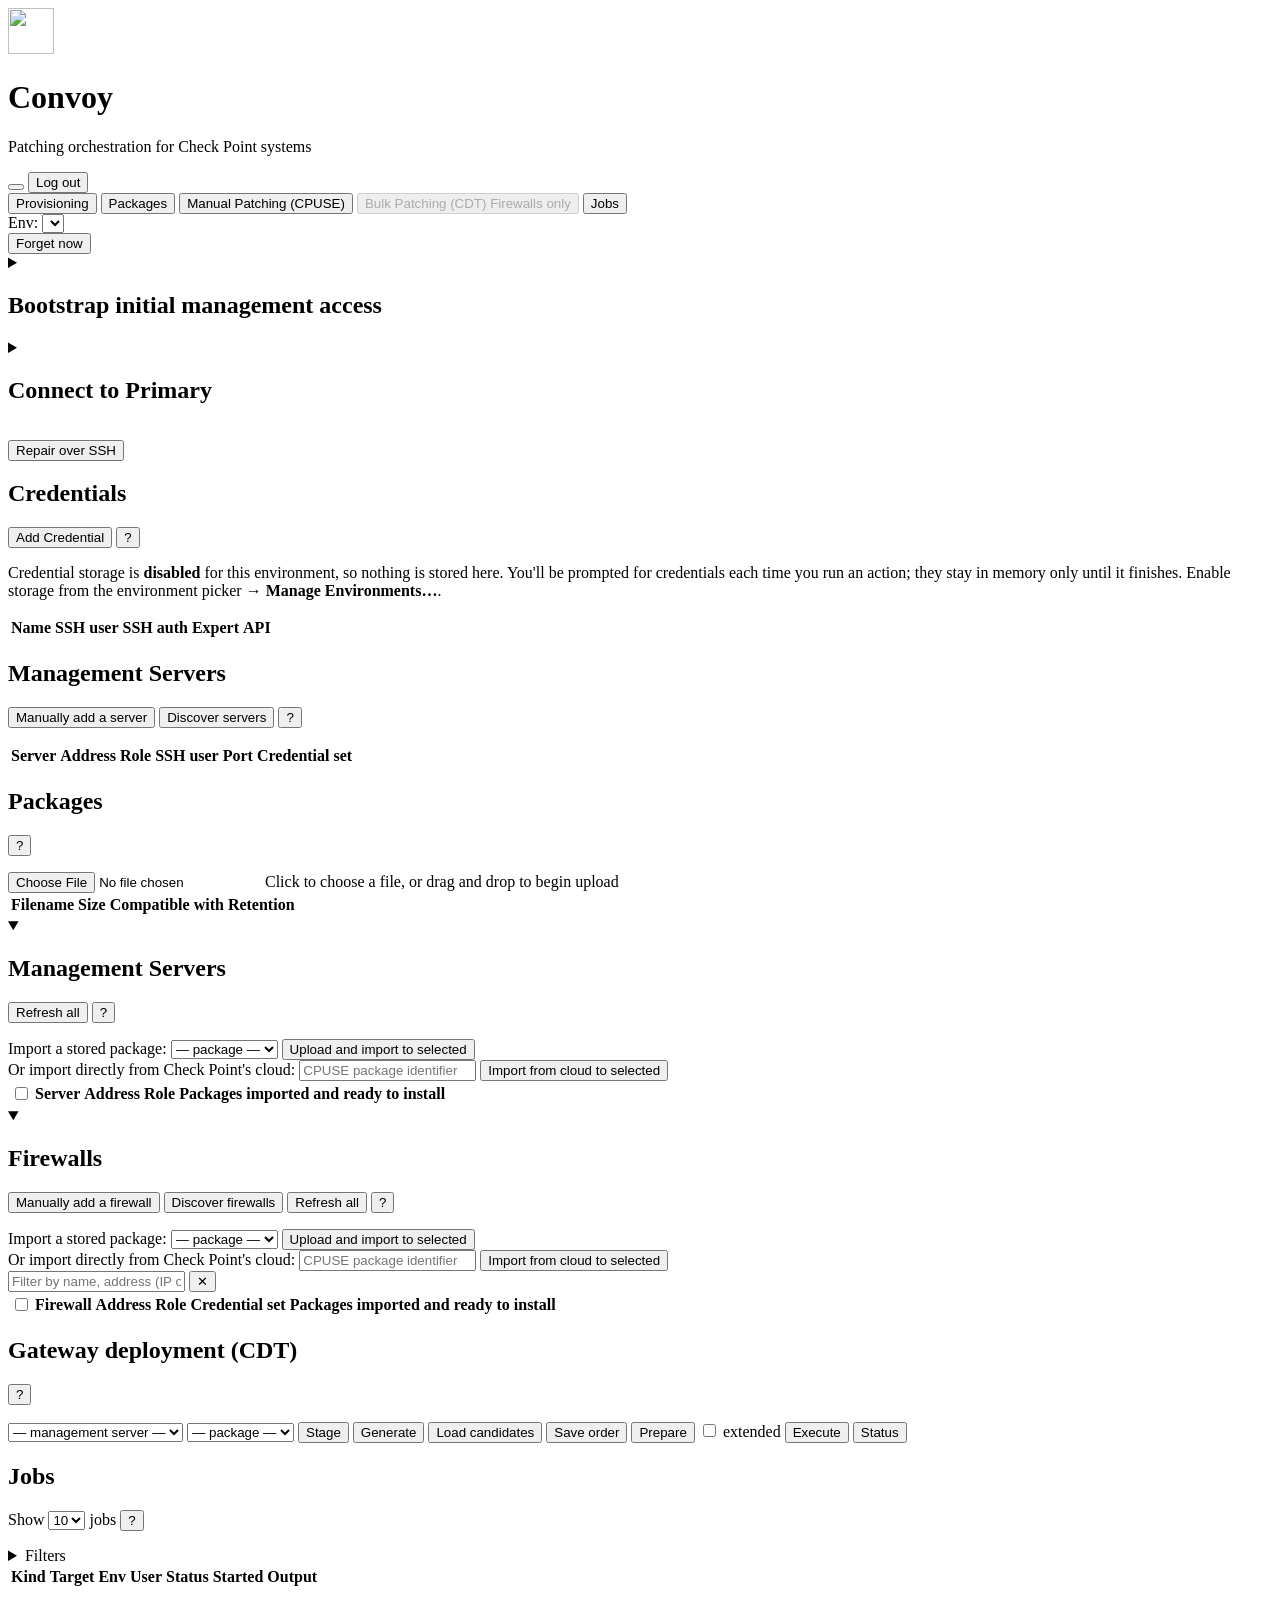
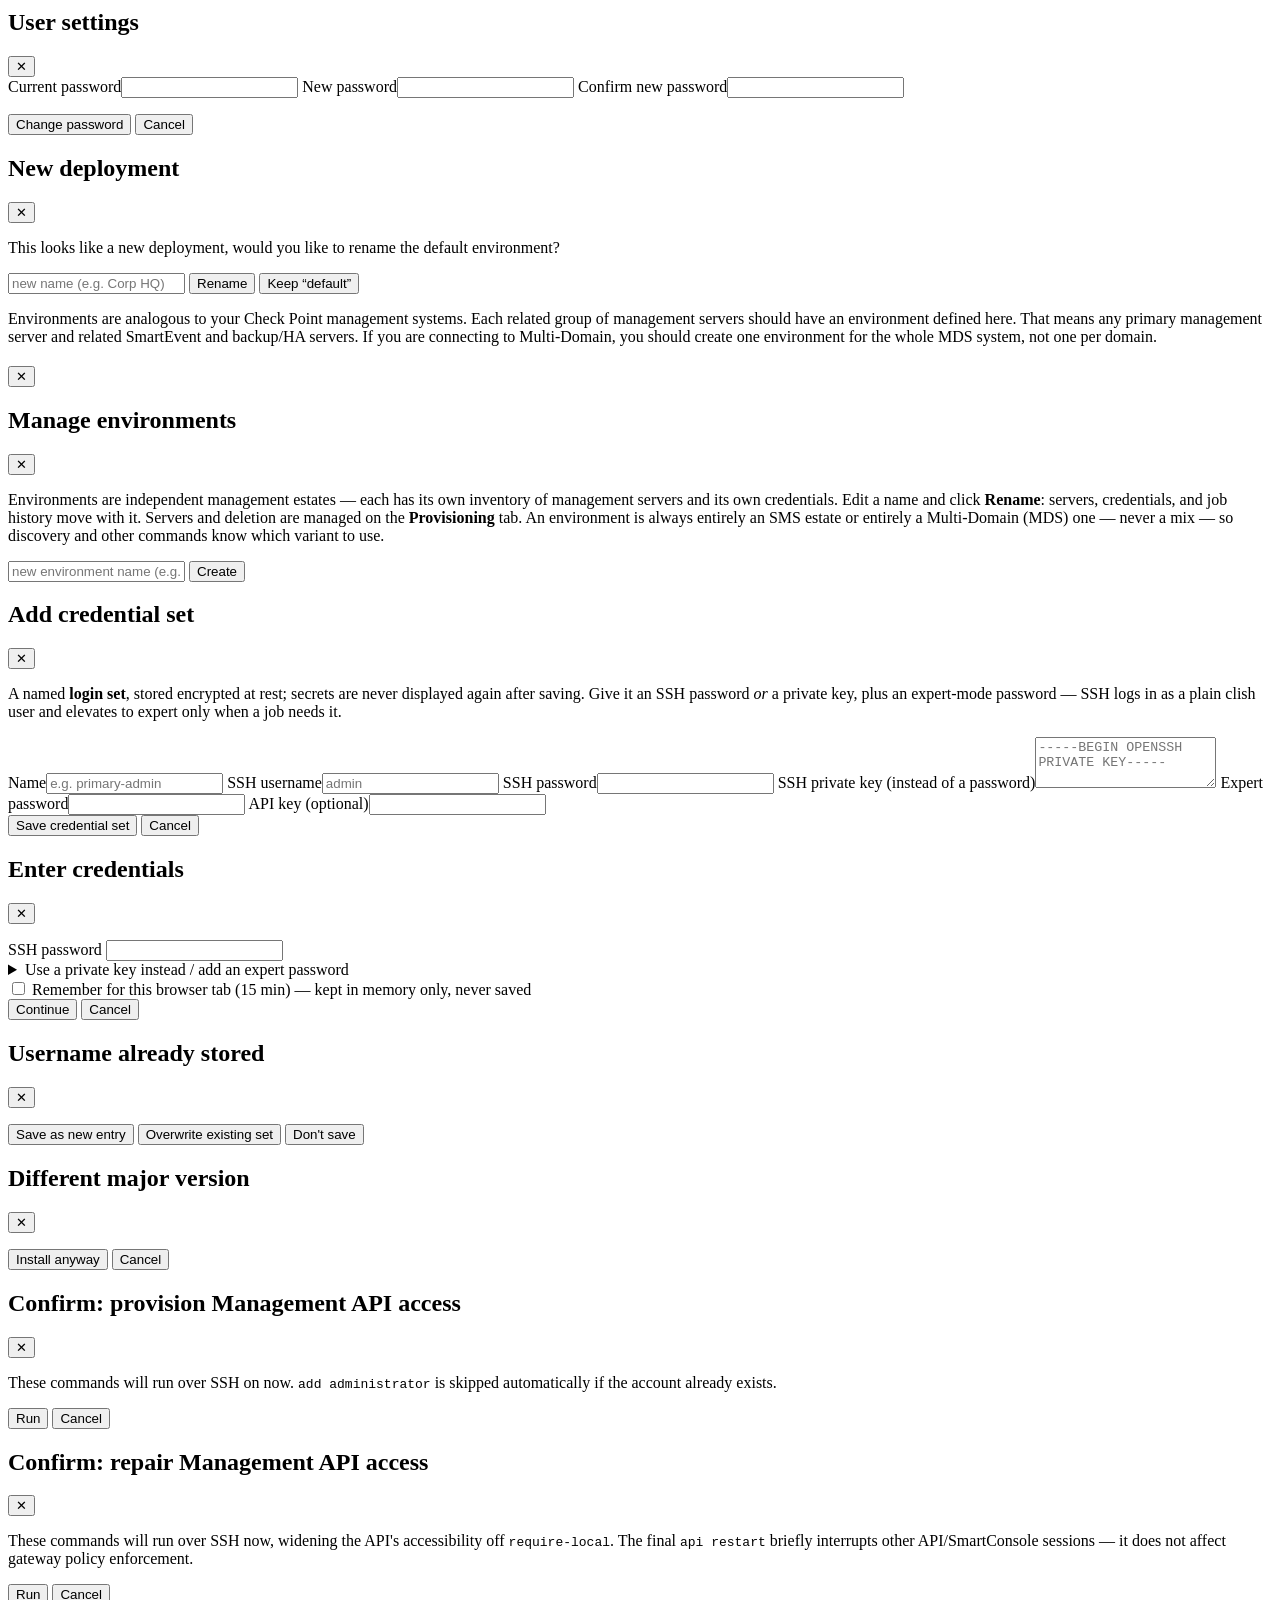
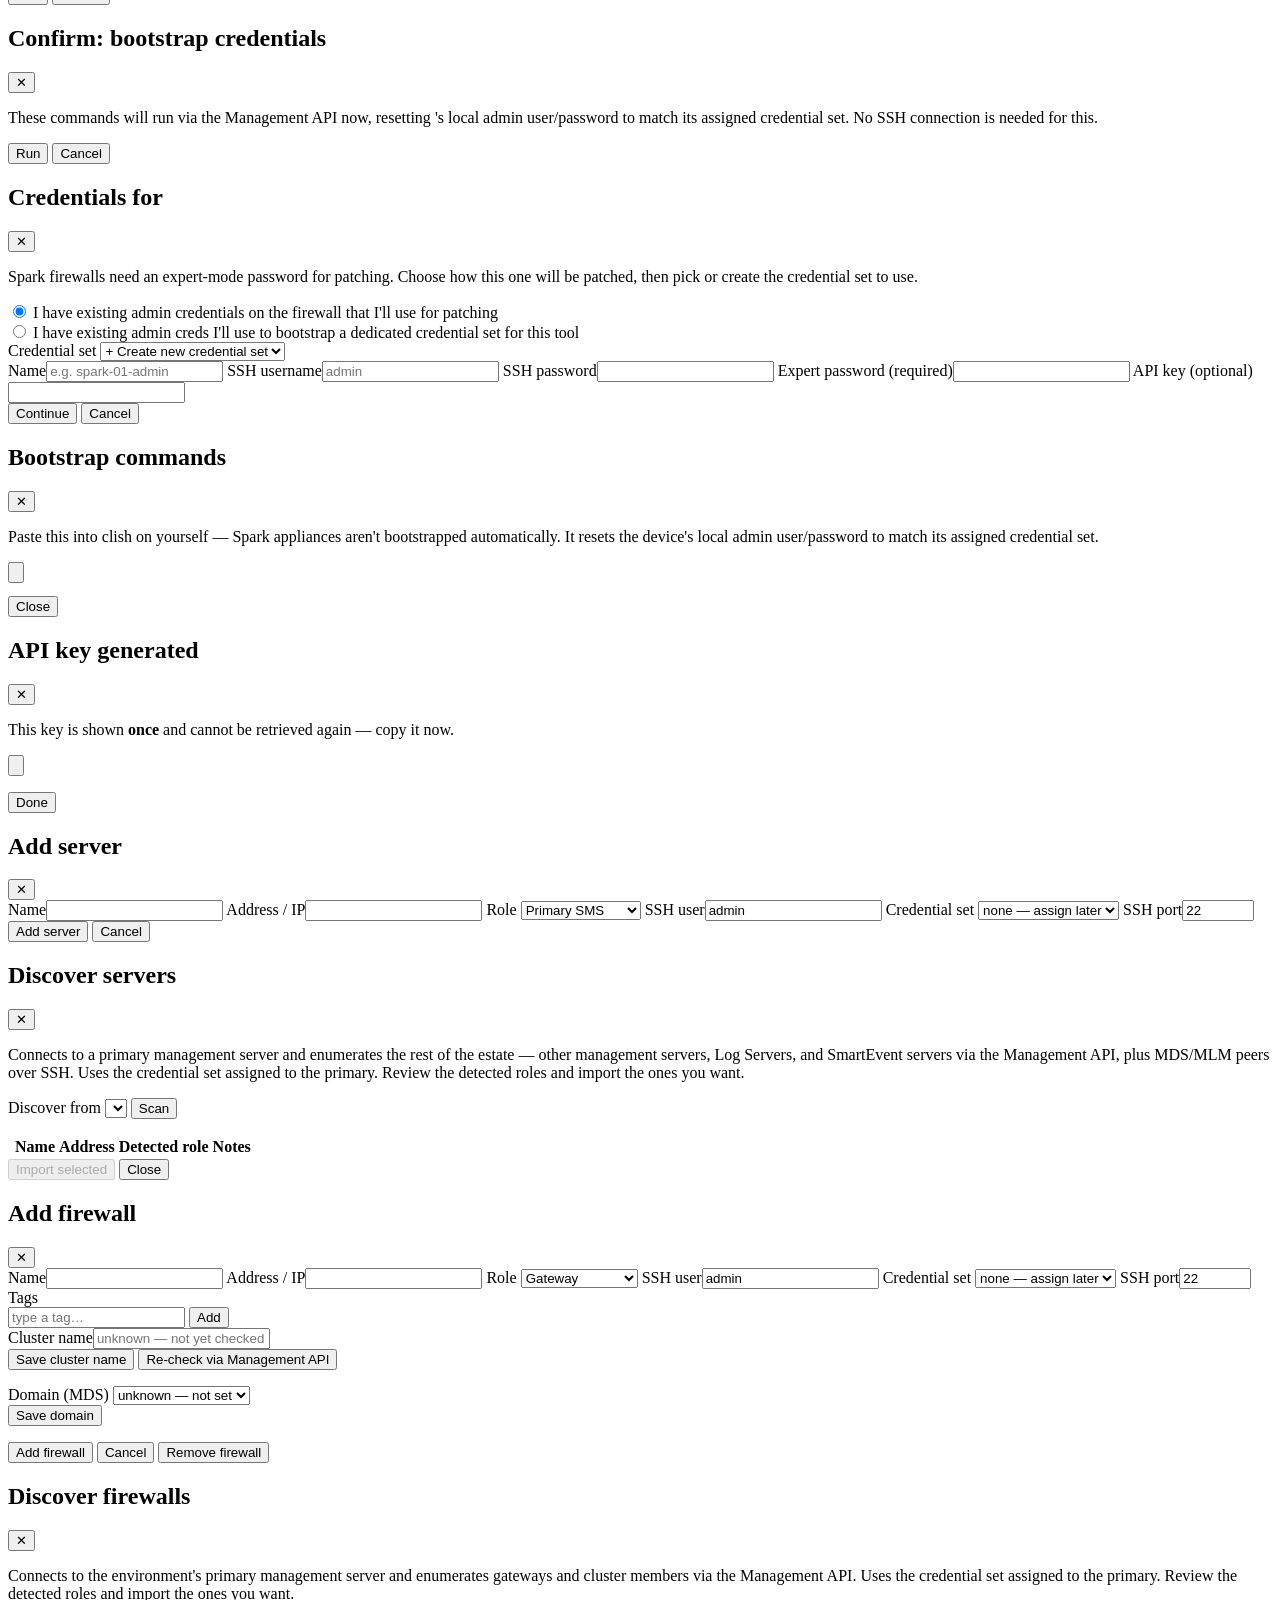
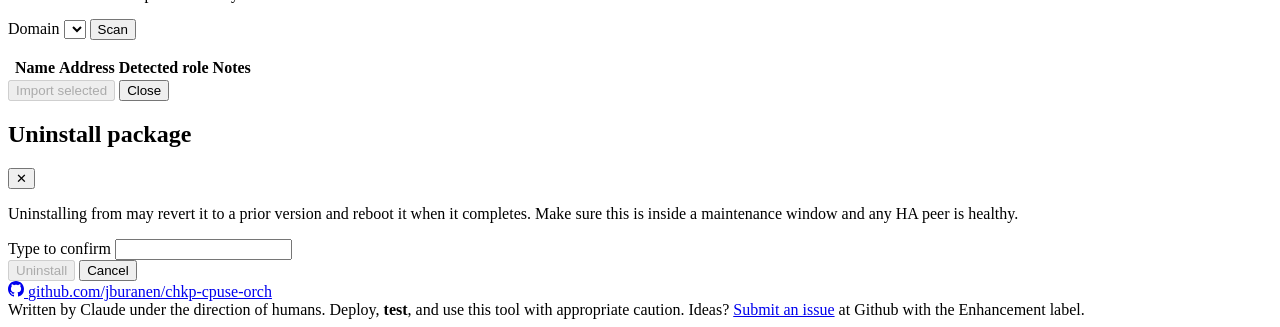
==== commit 10b83ed1: "v0.68.0: stack header title/tagline, plain-text env picker, tab-bar fade strip - Title and tagline n" ====
--- a/src/chkp_cpuse_orch/web/static/index.html
+++ b/src/chkp_cpuse_orch/web/static/index.html
@@ -36,9 +36,14 @@
      without hiding or reflowing any of its content. -->
 <header>
   <div id="header-top">
-    <img src="/favicon.svg" alt="" id="header-logo" width="40" height="40">
-    <h1>Convoy</h1>
-    <p class="subtitle">Patching orchestration for Check Point systems</p>
+    <img src="/favicon.svg" alt="" id="header-logo" width="46" height="46">
+    <!-- Title + tagline stacked so the bigger logo has two lines to sit next
+         to; header.condensed (app.js) hides the tagline and shrinks the logo
+         so only the title remains, matched in height. -->
+    <div id="header-titles">
+      <h1>Convoy</h1>
+      <p class="subtitle">Patching orchestration for Check Point systems</p>
+    </div>
     <!-- right-aligned: signed-in user + logout; shown only when auth is
          enabled. The username opens the User Settings modal (password
          change; basic-auth only — see app.js initAuth). Logout also clears
